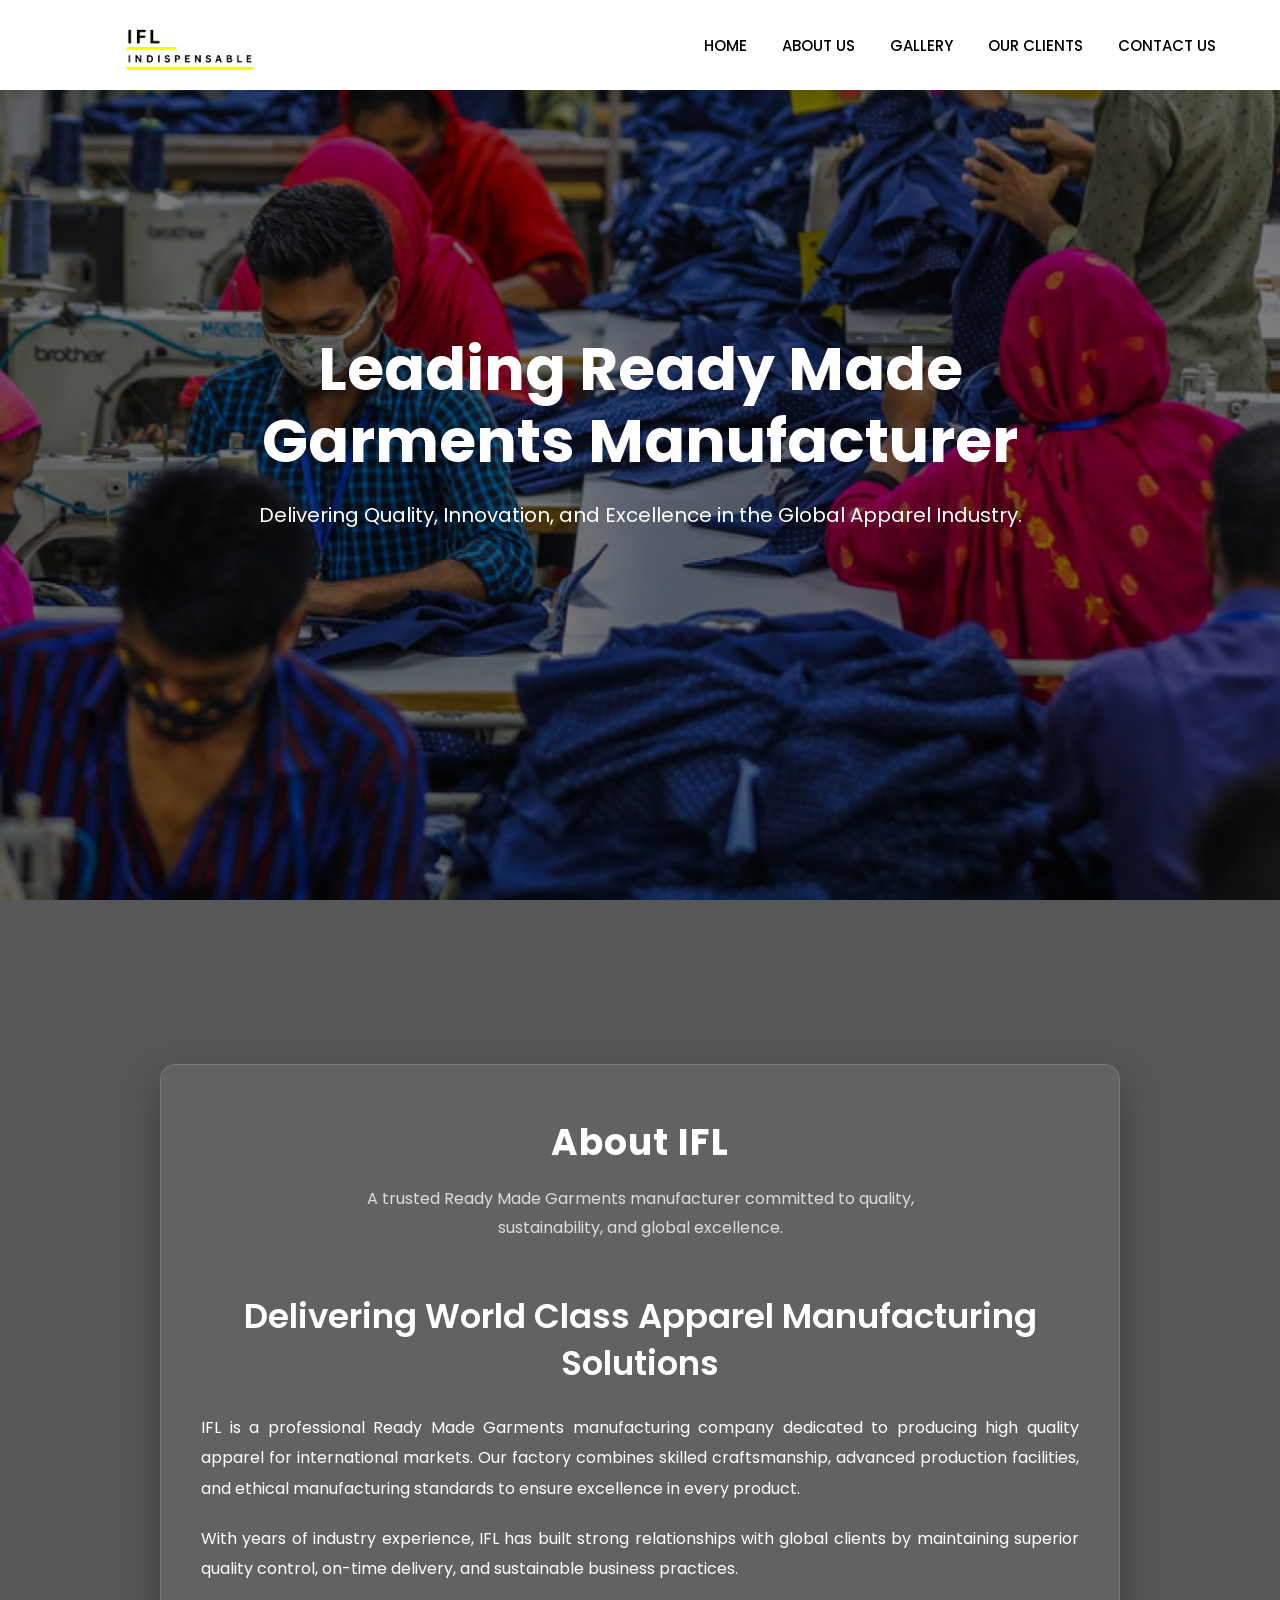
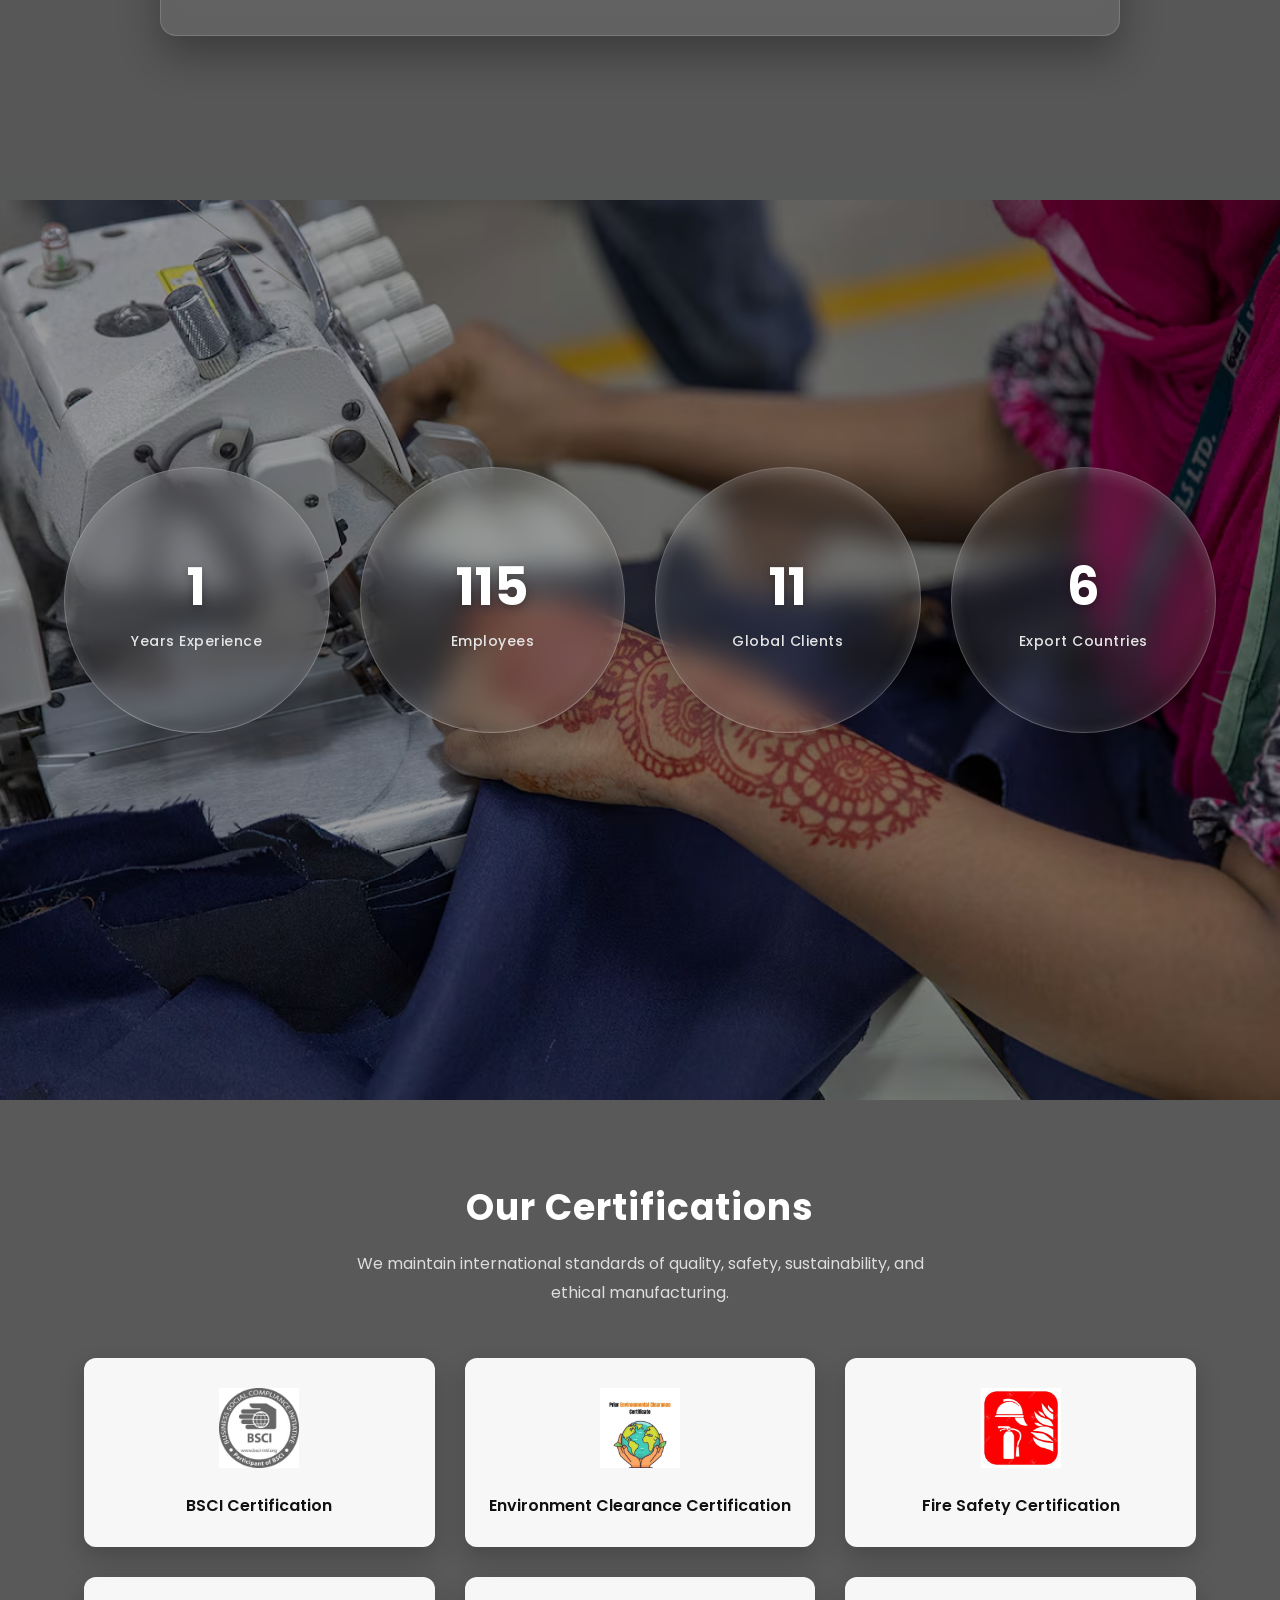
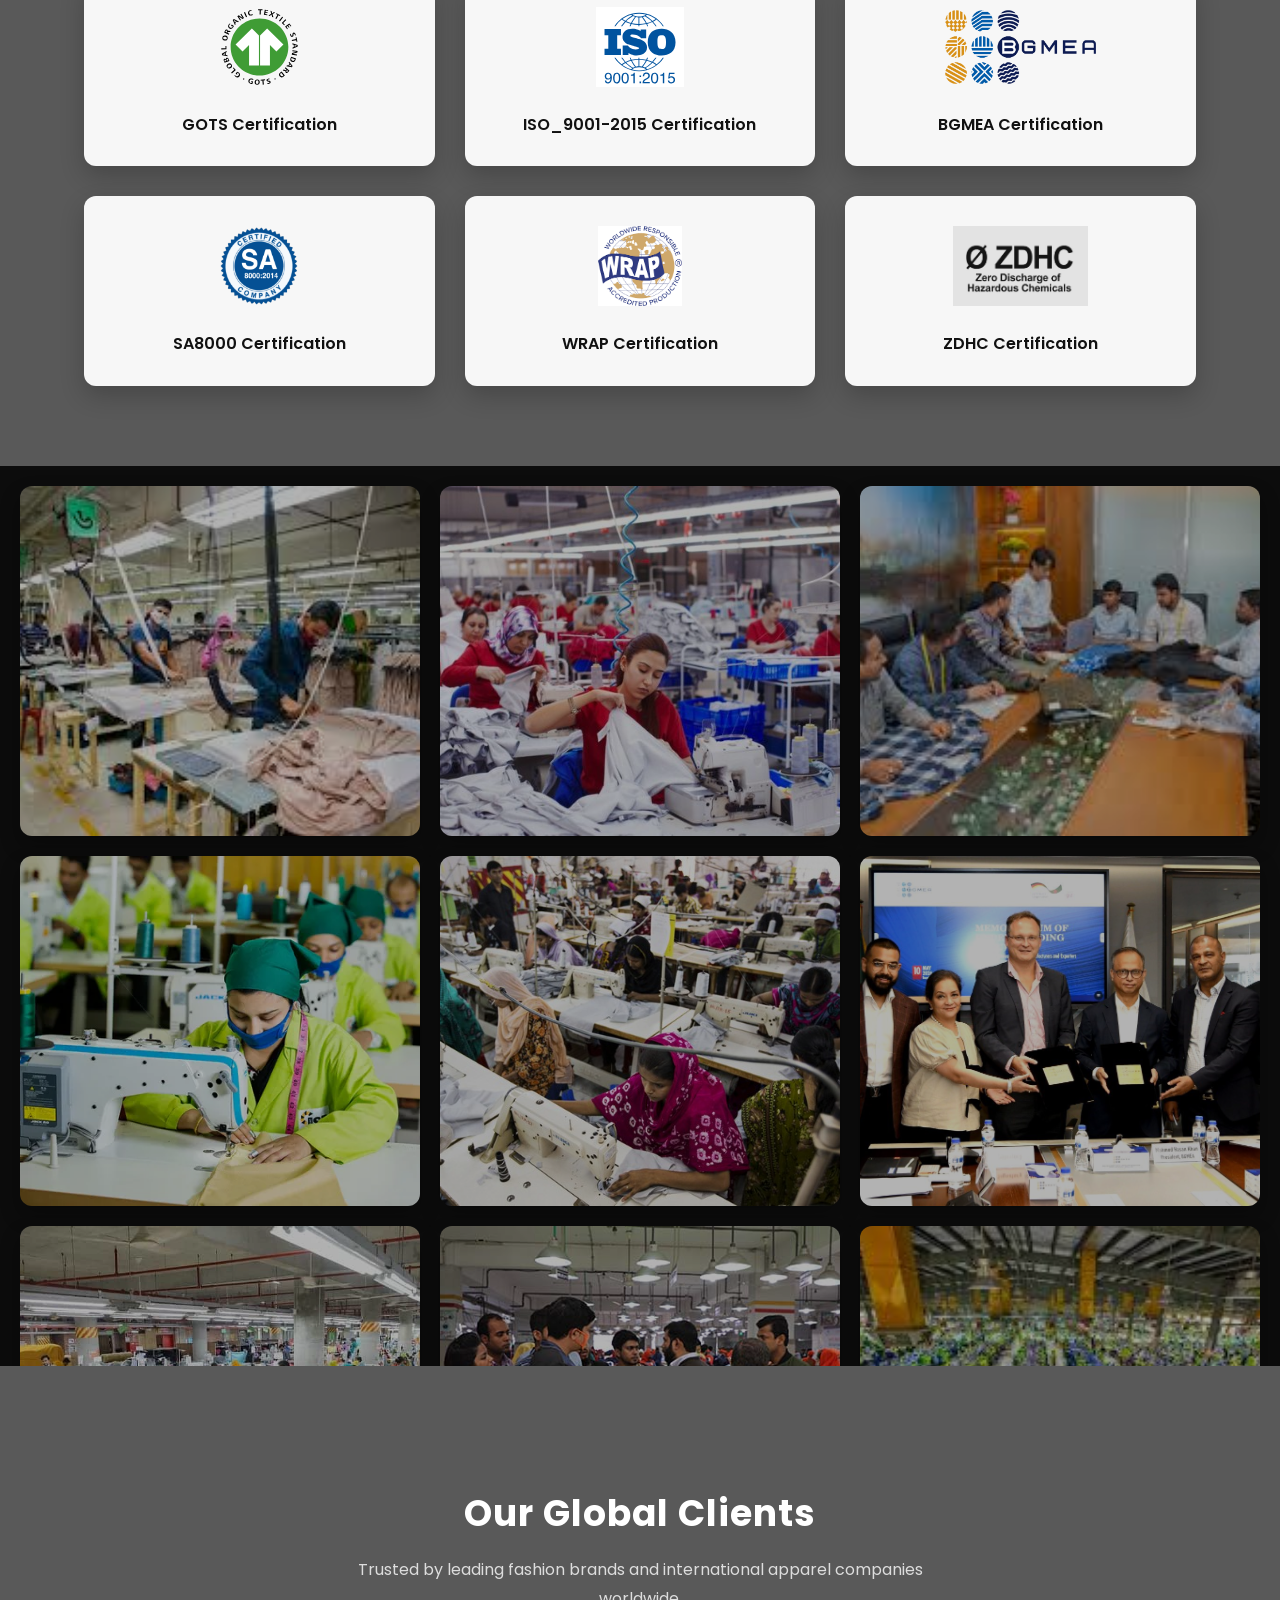
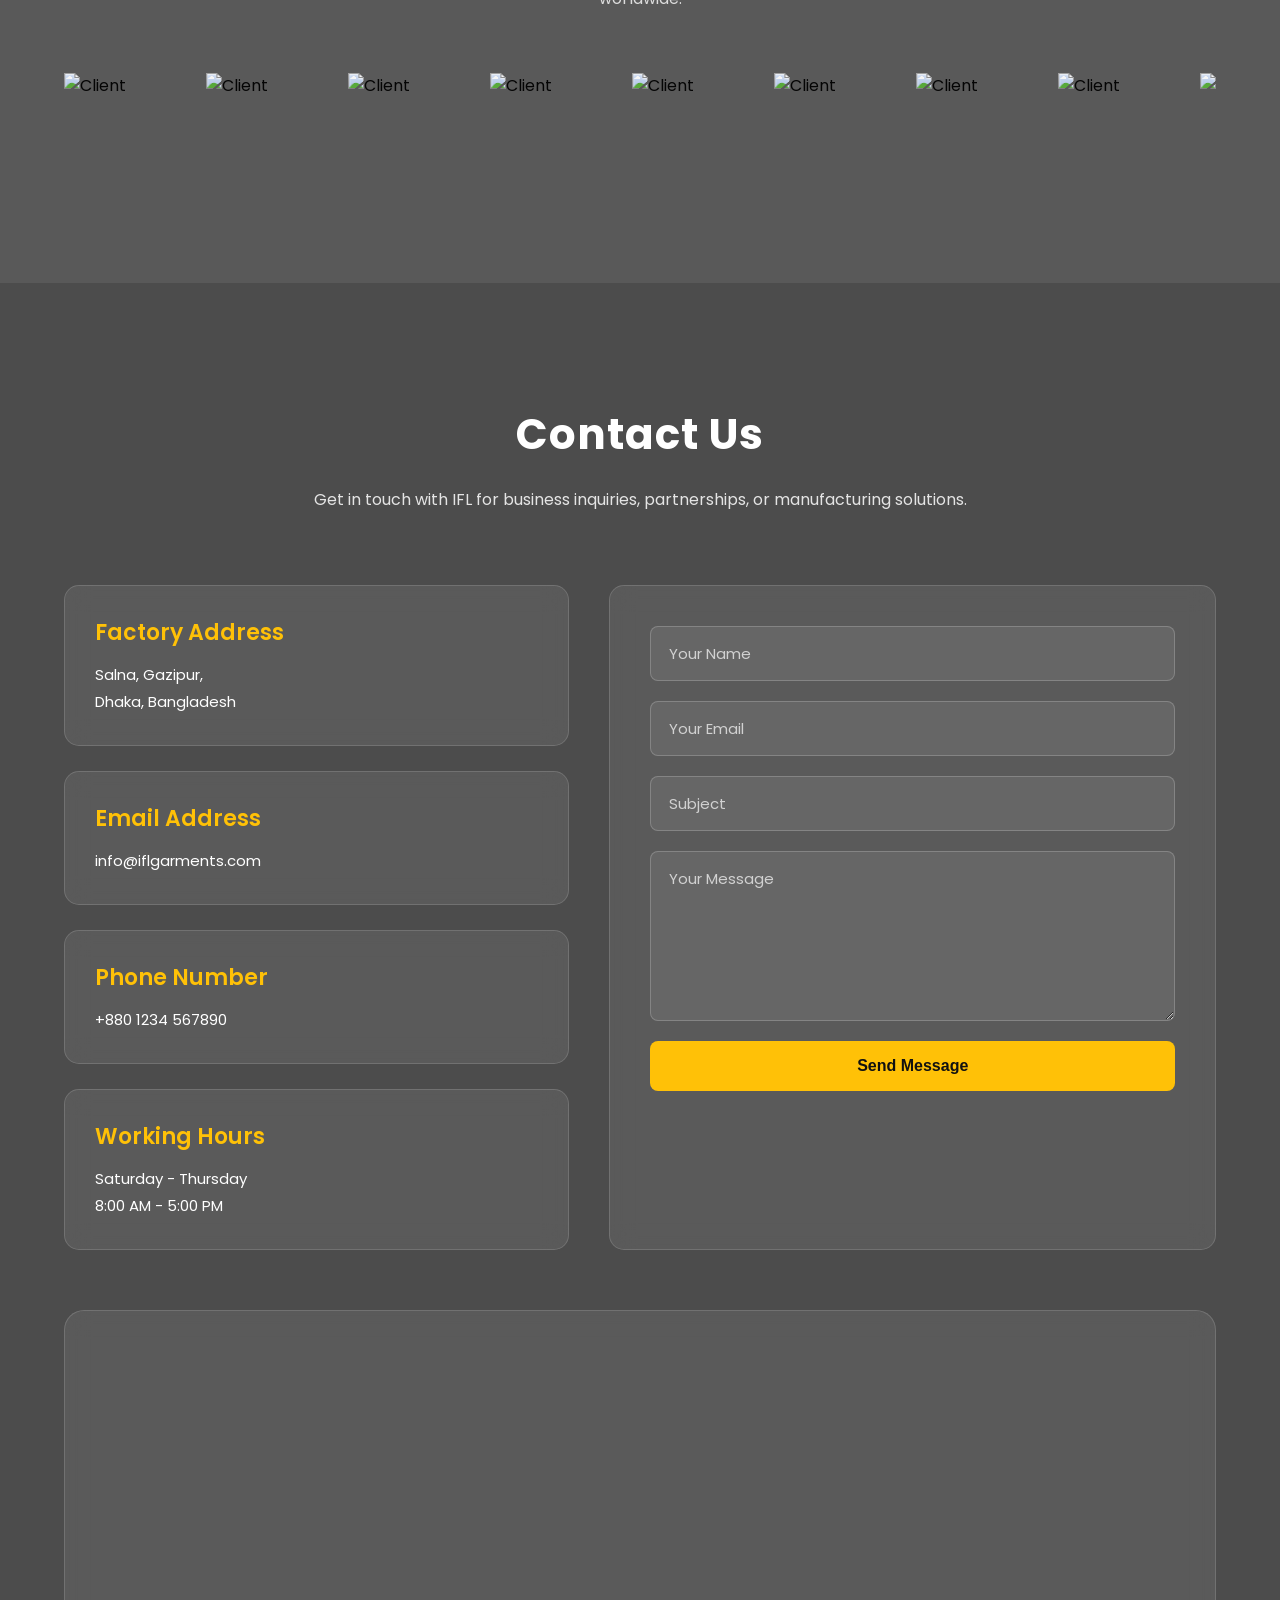
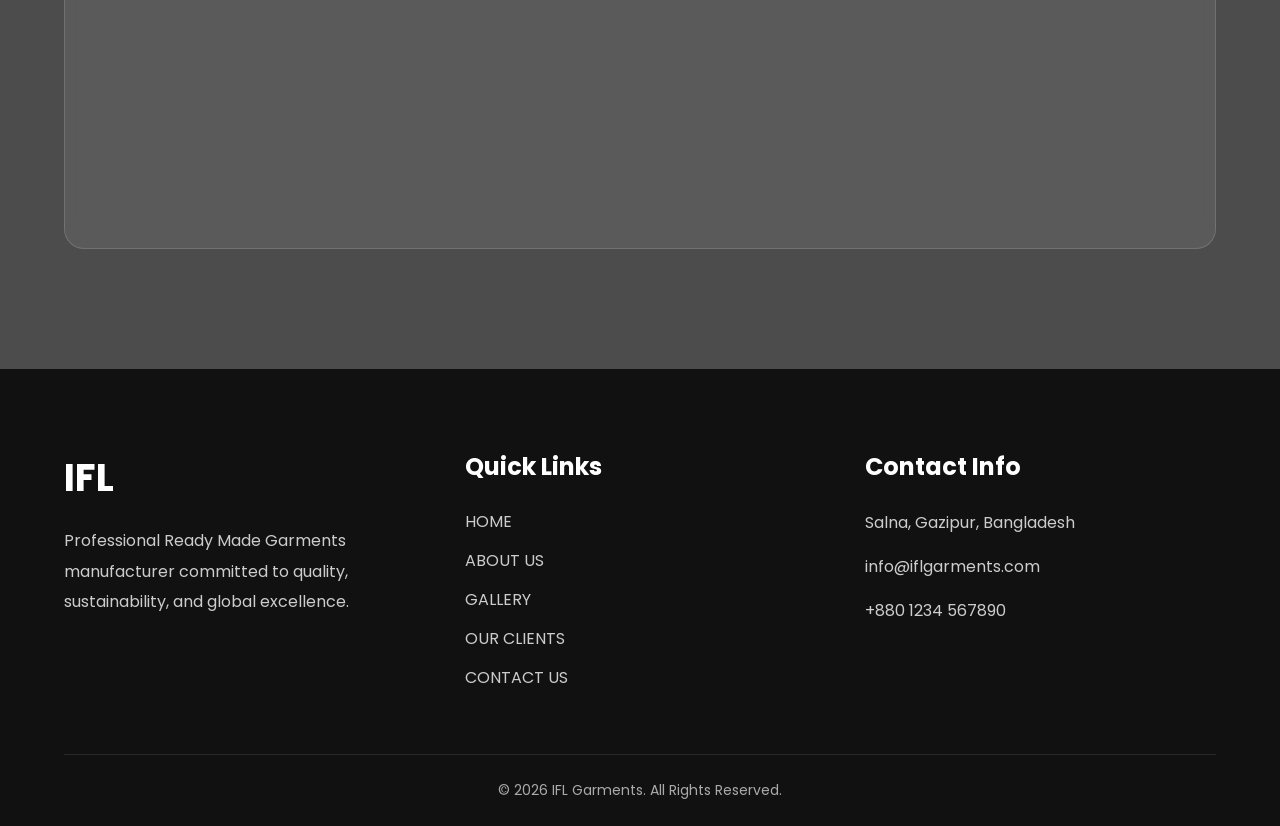
==== index.html @ 0530da90 "whole trial done" ====
<!-- 
========================================================
FILE: index.html
SECTION: Header & Navigation
========================================================

This file contains ONLY the Header/Navbar section for now.

We are keeping the structure clean and modular so that
future sections can be added easily.

Recommended folder structure:

project-folder/
│
├── index.html
├── style.css
├── script.js
│
└── assets/
    └── images/ 
        └── logo.png

========================================================
-->

<!doctype html>
<html lang="en">
  <head>
    <!-- Basic meta settings -->
    <meta charset="UTF-8" />
    <meta name="viewport" content="width=device-width, initial-scale=1.0" />

    <!-- Website title shown in browser tab -->
    <title>IFL Factory Ltd.</title>

    <!-- Linking external CSS file -->
    <link rel="stylesheet" href="style.css" />

    <!-- Google Font (optional but professional looking) -->
    <link rel="preconnect" href="https://fonts.googleapis.com" />
    <link rel="preconnect" href="https://fonts.gstatic.com" crossorigin />

    <link
      href="https://fonts.googleapis.com/css2?family=Poppins:wght@300;400;500;600;700&display=swap"
      rel="stylesheet"
    />
  </head>

  <body>
    <!-- 
    ========================================================
    HEADER SECTION START
    ========================================================

    The <header> element contains:
    1. Logo
    2. Navigation menu

    We use a wrapper/container to keep content aligned.
    ========================================================
    -->

    <header class="header">
      <!-- 
        Main container keeps content centered and prevents
        the navbar from stretching too wide on large screens.
        -->
      <div class="container navbar">
        <!-- 
            ====================================================
            LOGO AREA
            ====================================================

            The logo is clickable and redirects to homepage.
            You can replace the text with an image later.

            Example:
            <img src="assets/images/logo.png" alt="IFL Logo">
            ====================================================
            -->
        <a href="#" class="logo">
          <img src="Assets/IFL (1).png" alt="" />
        </a>

        <!-- 
            ====================================================
            NAVIGATION MENU
            ====================================================

            Each navigation item is wrapped inside <li>.
            The underline animation will be created in CSS
            using ::after pseudo-element.
            ====================================================
            -->
        <nav>
          <!-- 
========================================================
UPDATED NAVIGATION LINKS
========================================================

Each href now points to a section ID.

Example:
href="#about"

→ Scrolls to section with:
id="about"

========================================================
-->

          <!-- The Hamburger Button -->
  <button class="hamburger" aria-label="Toggle navigation">
    <span></span>
    <span></span>
    <span></span>
  </button>

          <ul class="nav-links">
            <li>
              <a href="#home">HOME</a>
            </li>

            <li>
              <a href="#about">ABOUT US</a>
            </li>

            <li>
              <a href="#gallery">GALLERY</a>
            </li>

            <li>
              <a href="#clients">OUR CLIENTS</a>
            </li>

            <li>
              <a href="#contact">CONTACT US</a>
            </li>
          </ul>
        </nav>
      </div>
    </header>

    <!-- 
    ========================================================
    HEADER SECTION END
    ========================================================
    -->
    <!-- 
========================================================
SECTION 2: HERO SECTION
========================================================

This section contains:
1. Full-screen hero banner
2. Automatic slideshow
3. Dark overlay for readability
4. Text content on top of images

IMPORTANT:
Place this code DIRECTLY BELOW the closing </header>
tag from the previous section.

========================================================
-->

    <section class="hero" id="home">
      <!-- 
    ====================================================
    SLIDESHOW CONTAINER
    ====================================================

    This wrapper holds all slideshow images.

    Each image is a separate "slide".
    Only one slide will be active at a time.
    ====================================================
    -->
      <div class="slider">
        <!-- Slide 1 -->
        <div class="slide active">
          <!-- 
            Replace image path with your own image later.
            Recommended image size:
            1920x1080
            -->
          <img src="Assets/hero/1.jpg" alt="Garments Factory" />
        </div>

        <!-- Slide 2 -->
        <div class="slide">
          <img src="Assets/hero/2.jpg" alt="Textile Production" />
        </div>

        <!-- Slide 3 -->
        <div class="slide">
          <img src="Assets/hero/5.jpg" alt="Professional Team" />
        </div>
        <!-- Slide 3 -->
        <div class="slide">
          <img src="Assets/hero/6.jpg" alt="Professional Team" />
        </div>
        <!-- Slide 3 -->
        <div class="slide">
          <img src="Assets/hero/7.jpg" alt="Professional Team" />
        </div>
        <!-- Slide 3 -->
        <div class="slide">
          <img src="Assets/hero/8.webp" alt="Professional Team" />
        </div>
        <!-- Slide 3 -->
        <div class="slide">
          <img src="Assets/hero/3.avif" alt="Professional Team" />
        </div>
        <!-- Slide 3 -->
        <div class="slide">
          <img src="Assets/hero/4.avif" alt="Professional Team" />
        </div>
      </div>

      <!-- 
    ====================================================
    DARK OVERLAY
    ====================================================

    This semi-transparent layer sits on top of images.

    Purpose:
    Makes text easier to read.
    ====================================================
    -->
      <div class="hero-overlay"></div>

      <!-- 
    ====================================================
    HERO CONTENT
    ====================================================

    Text displayed above slideshow images.
    ====================================================
    -->
      <div class="hero-content">
        <h1>Leading Ready Made Garments Manufacturer</h1>

        <p>
          Delivering Quality, Innovation, and Excellence in the Global Apparel
          Industry.
        </p>

        <!-- Optional button -->
        
      </div>
    </section>

    <!-- 
========================================================
SECTION 3: ABOUT US SECTION
========================================================

This section contains:
1. Factory introduction
2. Company description
3. Animated statistics (Count-Up Effect)

IMPORTANT:
Place this section directly BELOW the Hero Section.

========================================================
-->

    <section class="about" id="about">
      <!-- Video Element & Overlay Added Inside the Section Background -->
      <video autoplay loop muted playsinline class="about-bg-video">
        <source src="Assets/video.mp4" type="video/mp4" />
      </video>
      <div class="about-video-overlay"></div>

      <!-- Main content container -->
      <div class="container">
        <!-- 
        ====================================================
        SECTION HEADER (Full Screen Top Block)
        ====================================================
        -->
        <div class="glass-panel">
          <div class="section-title">
            <h2>About IFL</h2>
            <p>
              A trusted Ready Made Garments manufacturer committed to quality,
              sustainability, and global excellence.
            </p>
          </div>

          <!-- 
        ====================================================
        ABOUT CONTENT WRAPPER (Now stacked vertically)
        ====================================================
        -->
          <div class="about-wrapper">
            <!-- LEFT SIDE CONTENT (Now full width on top) -->
            <div class="about-text">
              <h3>Delivering World Class Apparel Manufacturing Solutions</h3>
              <p>
                IFL is a professional Ready Made Garments manufacturing company
                dedicated to producing high quality apparel for international
                markets. Our factory combines skilled craftsmanship, advanced
                production facilities, and ethical manufacturing standards to
                ensure excellence in every product.
              </p>
              <p>
                With years of industry experience, IFL has built strong
                relationships with global clients by maintaining superior
                quality control, on-time delivery, and sustainable business
                practices.
              </p>
            </div>
          </div>
          <!-- End of about-wrapper -->
        </div>
      </div>
      <!-- End of container -->
    </section>

    <!-- 
====================================================
RIGHT SIDE STATISTICS (Moved out & below the full screen video block)
====================================================
-->
    <section class="stats-bubble-section">
      <!-- Section Background Image -->
      <div
        class="stats-bg-image"
        style="background-image: url(&quot;Assets/hero/3.avif&quot;)"
      ></div>
      <div class="stats-bg-overlay"></div>

      <div class="container">
        <div class="stats-grid">
          <!-- BUBBLE CARD 1 -->
          <div class="bubble-card stair-1">
            <div class="bubble-content">
              <h3 class="counter" data-target="15">0</h3>
              <p>Years Experience</p>
            </div>
          </div>

          <!-- BUBBLE CARD 2 -->
          <div class="bubble-card stair-2">
            <div class="bubble-content">
              <h3 class="counter" data-target="1500">0</h3>
              <p>Employees</p>
            </div>
          </div>

          <!-- BUBBLE CARD 3 -->
          <div class="bubble-card stair-3">
            <div class="bubble-content">
              <h3 class="counter" data-target="150">0</h3>
              <p>Global Clients</p>
            </div>
          </div>

          <!-- BUBBLE CARD 4 -->
          <div class="bubble-card stair-4">
            <div class="bubble-content">
              <h3 class="counter" data-target="90">0</h3>
              <p>Export Countries</p>
            </div>
          </div>
        </div>
      </div>
    </section>

    <!-- 
========================================================
SECTION 4: CERTIFICATION SECTION
========================================================

This section displays:
1. Certification logos
2. Hover zoom animation
3. Responsive grid layout

Purpose:
Show factory credibility and compliance standards.

IMPORTANT:
Place this section directly BELOW the About Section.

========================================================
-->

    <section class="certifications">
      <!-- VIDEO BACKGROUND ELEMENT FRAMEWORK -->
      <video autoplay loop muted playsinline class="cert-bg-video">
        <source src="Assets/certifications/your-video.mp4" type="video/mp4" />
      </video>
      <div class="cert-video-overlay"></div>

      <div class="container">
        <!-- 
        ====================================================
        SECTION TITLE
        ====================================================
        -->
        <div class="section-title">
          <h2>Our Certifications</h2>

          <p>
            We maintain international standards of quality, safety,
            sustainability, and ethical manufacturing.
          </p>
        </div>

        <!-- 
        ====================================================
        CERTIFICATION GRID
        ====================================================

        Each card contains:
        1. Certification logo/image
        2. Certification name

        Replace placeholder images with real certification logos later.
        ====================================================
        -->
        <div class="certification-grid">
          <!-- CERTIFICATION CARD 1 -->
          <div class="cert-card">
            <img
              src="Assets/certifications/BSCI.jpg"
              alt="BSCI Certification"
            />

            <h3>BSCI Certification</h3>
          </div>

          <!-- CERTIFICATION CARD 2 -->
          <div class="cert-card">
            <img
              src="Assets/certifications/environment-clearance-service.jpg"
              alt="Environment Clearance Certification"
            />

            <h3>Environment Clearance Certification</h3>
          </div>

          <!-- CERTIFICATION CARD 3 -->
          <div class="cert-card">
            <img
              src="Assets/certifications/fire-safety-license.jpg"
              alt="Fire Safety Certification"
            />

            <h3>Fire Safety Certification</h3>
          </div>

          <!-- CERTIFICATION CARD 4 -->
          <div class="cert-card">
            <img
              src="Assets/certifications/Global_Organic_Textile_Standard_logo.svg"
              alt="GOTS Certification"
            />

            <h3>GOTS Certification</h3>
          </div>

          <!-- CERTIFICATION CARD 5 -->
          <div class="cert-card">
            <img
              src="Assets/certifications/ISO_9001-2015.svg"
              alt="ISO_9001-2015 Certification"
            />

            <h3>ISO_9001-2015 Certification</h3>
          </div>

          <!-- CERTIFICATION CARD 6 -->
          <div class="cert-card">
            <img
              src="Assets/certifications/Logo-BGMEA-CMYK.png"
              alt="BGMEA Certification"
            />

            <h3>BGMEA Certification</h3>
          </div>

          <!-- CERTIFICATION CARD 7 -->
          <div class="cert-card">
            <img
              src="Assets/certifications/sa-8000-certification-services.png"
              alt="SA8000 Certification"
            />

            <h3>SA8000 Certification</h3>
          </div>

          <!-- CERTIFICATION CARD 8 -->
          <div class="cert-card">
            <img
              src="Assets/certifications/wrap.png"
              alt="WRAP Certification"
            />

            <h3>WRAP Certification</h3>
          </div>

          <!-- CERTIFICATION CARD 9 -->
          <div class="cert-card">
            <img
              src="Assets/certifications/zdhc-logo.jpg"
              alt="ZDHC Certification"
            />

            <h3>ZDHC Certification</h3>
          </div>
        </div>
      </div>
    </section>

    <!-- Temporary Gallery Section -->
    <section id="gallery">
      <!-- Dark overlay to ensure website text/navigation stays visible over images -->
      <div class="gallery-overlay"></div>

      <div class="gallery-wall">
        <!-- COLUMN 1 -->
        <div class="gallery-column scroll-up">
          <!-- Original Set -->
          <img src="Assets/gallery/img1.jpg" alt="Garment Production 1" />
          <img src="Assets/gallery/img2.webp" alt="Garment Production 2" />
          <img src="Assets/gallery/img3.jpeg" alt="Garment Production 3" />
          <!-- Duplicate Set (For seamless infinite loop) -->
          <img src="Assets/gallery/img4.jpg" alt="Garment Production 1" />
          <img src="Assets/gallery/img5.jpg" alt="Garment Production 2" />
          <img src="Assets/gallery/img6.jpg" alt="Garment Production 3" />
        </div>

        <!-- COLUMN 2 -->
        <div class="gallery-column scroll-down">
          <!-- Original Set -->
          <img src="Assets/gallery/img4.jpg" alt="Garment Production 4" />
          <img src="Assets/gallery/img5.jpg" alt="Garment Production 5" />
          <img src="Assets/gallery/img6.jpg" alt="Garment Production 6" />
          <!-- Duplicate Set (For seamless infinite loop) -->
          <img src="Assets/gallery/img4.jpg" alt="Garment Production 4" />
          <img src="Assets/gallery/img5.jpg" alt="Garment Production 5" />
          <img src="Assets/gallery/img6.jpg" alt="Garment Production 6" />
        </div>

        <!-- COLUMN 3 -->
        <div class="gallery-column scroll-up">
          <!-- Original Set -->
          <img src="Assets/gallery/img7.jpg" alt="Garment Production 7" />
          <img src="Assets/gallery/img8.jpg" alt="Garment Production 8" />
          <img src="Assets/gallery/img9.jpg" alt="Garment Production 9" />
          <!-- Duplicate Set (For seamless infinite loop) -->
          <img src="Assets/gallery/img7.jpg" alt="Garment Production 7" />
          <img src="Assets/gallery/img8.jpg" alt="Garment Production 8" />
          <img src="Assets/gallery/img9.jpg" alt="Garment Production 9" />
        </div>
      </div>
    </section>

    <!-- Temporary Career Section -->
    <!--
========================================================
CLIENTS SECTION
========================================================

Displays international buyers/clients.

Features:
1. Background image
2. Dark overlay
3. Infinite logo scrolling
4. Fully responsive

Replace the placeholder logos with actual client logos.

========================================================
-->

<section id="clients" class="clients">

    <!-- Dark overlay -->
    <div class="clients-overlay"></div>

    <div class="container">

        <!-- Section Title -->
        <div class="section-title clients-title">

            <h2>Our Global Clients</h2>

            <p>
                Trusted by leading fashion brands and
                international apparel companies worldwide.
            </p>

        </div>


        <!--
        ====================================================
        LOGO TRACK
        ====================================================

        Duplicate logos once for seamless infinite scrolling.
        ====================================================
        -->
        <div class="logo-slider">

            <div class="logo-track">

                <!-- Original Logos -->

                <img src="assets/clients/client1.svg" alt="Client">
                <img src="assets/clients/client2.svg" alt="Client">
                <img src="assets/clients/client3.png" alt="Client">
                <img src="assets/clients/client4.png" alt="Client">
                <img src="assets/clients/client5.png" alt="Client">
                <img src="assets/clients/client6.png" alt="Client">
                <img src="assets/clients/client7.png" alt="Client">
                <img src="assets/clients/client8.png" alt="Client">
                <img src="assets/clients/client9.jpg" alt="Client">
                <img src="assets/clients/cl" alt="Client">
                <img src="assets/clients/client11.png" alt="Client">
                <img src="assets/clients/client12.png" alt="Client">
                <img src="assets/clients/client13.png" alt="Client">
                <img src="assets/clients/client14.png" alt="Client">
                <img src="assets/clients/client15.png" alt="Client">
                <img src="assets/clients/client16.png" alt="Client">
                <img src="assets/clients/client17.png" alt="Client">



                <!-- Duplicate Logos -->

                <img src="assets/clients/client1.svg" alt="Client">
                <img src="assets/clients/client2.svg" alt="Client">
                <img src="assets/clients/client3.png" alt="Client">
                <img src="assets/clients/client4.png" alt="Client">
                <img src="assets/clients/client5.png" alt="Client">
                <img src="assets/clients/client6.png" alt="Client">
                <img src="assets/clients/client7.png" alt="Client">
                <img src="assets/clients/client8.png" alt="Client">
                <img src="assets/clients/client9.jpg" alt="Client">
                <img src="assets/clients/cl" alt="Client">
                <img src="assets/clients/client11.png" alt="Client">
                <img src="assets/clients/client12.png" alt="Client">
                <img src="assets/clients/client13.png" alt="Client">
                <img src="assets/clients/client14.png" alt="Client">
                <img src="assets/clients/client15.png" alt="Client">
                <img src="assets/clients/client16.png" alt="Client">
                <img src="assets/clients/client17.png" alt="Client">

            </div>

        </div>

    </div>

</section>
    <!-- 
========================================================
SECTION 5: CONTACT US SECTION
========================================================

This section contains:
1. Contact Information
2. Contact Form
3. Embedded Google Map

IMPORTANT:
Place this section directly BELOW the
Certification Section.

========================================================
-->

    <section class="contact" id="contact">
      <div class="container">
        <!-- 
        ====================================================
        SECTION TITLE
        ====================================================
        -->
        <div class="section-title">
          <h2>Contact Us</h2>

          <p>
            Get in touch with IFL for business inquiries, partnerships, or
            manufacturing solutions.
          </p>
        </div>

        <!-- 
        ====================================================
        CONTACT CONTENT WRAPPER
        ====================================================

        Left Side:
        → Contact information

        Right Side:
        → Contact form
        ====================================================
        -->
        <div class="contact-wrapper">
          <!-- 
            ====================================================
            CONTACT INFORMATION
            ====================================================
            -->
          <div class="contact-info">
            <!-- Contact Item -->
            <div class="contact-item">
              <h3>Factory Address</h3>

              <p>
                Salna, Gazipur,<br />
                Dhaka, Bangladesh
              </p>
            </div>

            <!-- Contact Item -->
            <div class="contact-item">
              <h3>Email Address</h3>

              <p>info@iflgarments.com</p>
            </div>

            <!-- Contact Item -->
            <div class="contact-item">
              <h3>Phone Number</h3>

              <p>+880 1234 567890</p>
            </div>

            <!-- Contact Item -->
            <div class="contact-item">
              <h3>Working Hours</h3>

              <p>
                Saturday - Thursday<br />
                8:00 AM - 5:00 PM
              </p>
            </div>
          </div>

          <!-- 
            ====================================================
            CONTACT FORM
            ====================================================

            This is currently frontend only.

            Later you can connect it with:
            - PHP
            - Node.js
            - Firebase
            - Formspree
            - EmailJS
            ====================================================
            -->
          <div class="contact-form-container">
            <form class="contact-form">
              <!-- Name Input -->
              <input type="text" placeholder="Your Name" required />

              <!-- Email Input -->
              <input type="email" placeholder="Your Email" required />

              <!-- Subject Input -->
              <input type="text" placeholder="Subject" required />

              <!-- Message Input -->
              <textarea placeholder="Your Message" rows="6" required></textarea>

              <!-- Submit Button -->
              <button type="submit">Send Message</button>
            </form>
          </div>
        </div>

        <!-- 
        ====================================================
        GOOGLE MAP
        ====================================================

        Replace the iframe src later with your
        actual factory location map embed code.

        How to get:
        Google Maps → Share → Embed a map
        ====================================================
        -->
        <div class="map-container">
          <iframe src="https://www.google.com/maps/embed?pb=!1m18!1m12!1m3!1d4833.870485024616!2d90.37248613345527!3d24.030252537605758!2m3!1f0!2f0!3f0!3m2!1i1024!2i768!4f13.1!3m3!1m2!1s0x3755db874a2ee787%3A0xc7d7fe364bce6d56!2sIFL%20Factory%20Ltd.Salna.!5e1!3m2!1sen!2sbd!4v1780672499998!5m2!1sen!2sbd" width="600" height="450" style="border:0;" allowfullscreen="" loading="lazy" referrerpolicy="no-referrer-when-downgrade"></iframe>
        </div>
      </div>
    </section>

    <!-- 
========================================================
SECTION 6: FOOTER & GLOBAL FEATURES
========================================================

This final section contains:
1. Footer
2. Footer navigation links
3. Social media placeholders
4. Copyright section
5. Scroll-to-top floating button

IMPORTANT:
Place this section BELOW the Contact Section.

========================================================
-->

    <footer class="footer">
      <!-- 
    ====================================================
    MAIN FOOTER CONTENT
    ====================================================
    -->
      <div class="container">
        <!-- 
        ====================================================
        FOOTER TOP AREA
        ====================================================
        -->
        <div class="footer-top">
          <!-- 
            ====================================================
            FOOTER BRANDING
            ====================================================
            -->
          <div class="footer-brand">
            <h2>IFL</h2>

            <p>
              Professional Ready Made Garments manufacturer committed to
              quality, sustainability, and global excellence.
            </p>
          </div>

          <!-- 
            ====================================================
            FOOTER QUICK LINKS
            ====================================================
            -->
          <div class="footer-links">
            <h3>Quick Links</h3>

            <ul>
               <li>
              <a href="#home">HOME</a>
            </li>

            <li>
              <a href="#about">ABOUT US</a>
            </li>

            <li>
              <a href="#gallery">GALLERY</a>
            </li>

            <li>
              <a href="#clients">OUR CLIENTS</a>
            </li>

            <li>
              <a href="#contact">CONTACT US</a>
            </li>
            </ul>
          </div>

          <!-- 
            ====================================================
            FOOTER CONTACT INFO
            ====================================================
            -->
          <div class="footer-contact">
            <h3>Contact Info</h3>

            <p>Salna, Gazipur, Bangladesh</p>

            <p>info@iflgarments.com</p>

            <p>+880 1234 567890</p>
          </div>
        </div>

        <!-- 
        ====================================================
        FOOTER BOTTOM AREA
        ====================================================
        -->
        <div class="footer-bottom">
          <p>© 2026 IFL Garments. All Rights Reserved.</p>
        </div>
      </div>
    </footer>

    <!-- 
========================================================
SCROLL TO TOP BUTTON
========================================================

This floating button appears when user scrolls down.

When clicked:
→ Smoothly scrolls page back to top.
========================================================
-->

    <button id="scrollTopBtn">↑</button>

    <!-- Linking external JavaScript file -->
    <script src="script.js"></script>
  </body>
</html>
---- style.css ----
/* 
========================================================
FILE: style.css
SECTION: Header & Navigation Styling
========================================================
*/

/* 
========================================================
GLOBAL RESET
========================================================

This removes default browser spacing and ensures
consistent layout behavior across browsers.
========================================================
*/

* {
  margin: 0;
  padding: 0;
  box-sizing: border-box;
}

/* 
========================================================
SMOOTH SCROLLING
========================================================

Makes navigation scrolling animated instead of instant.
========================================================
*/

html {
  scroll-behavior: smooth;
}
/* 
========================================================
BODY STYLING
========================================================
*/

body {
  /* Professional clean font */
  font-family: "Poppins", sans-serif;

  /* Light background */
  background-color: #ffffff;
}

/* 
========================================================
REUSABLE CONTAINER
========================================================

Keeps content aligned and centered.
max-width prevents ultra-wide stretching.
========================================================
*/

.container {
  width: 90%;
  max-width: 1200px;
  margin: auto;
}

/* 
========================================================
HEADER STYLING
========================================================

position: fixed
→ Navbar stays visible while scrolling.

z-index
→ Ensures navbar stays above all other sections.
========================================================
*/

.header {
  width: 100%;

  position: fixed;
  top: 0;
  left: 0;

  background-color: #ffffff;

  z-index: 1000;

  /* Subtle shadow for modern professional look */
  box-shadow: 0 2px 10px rgba(0, 0, 0, 0.08);
}

/* 
========================================================
NAVBAR LAYOUT
========================================================

display: flex
→ Places logo and menu side-by-side.

justify-content: space-between
→ Pushes logo left and menu right.

align-items: center
→ Vertical alignment.
========================================================
*/

.navbar {
  display: flex;
  justify-content: space-between;
  align-items: center;
  padding: 20px 0;
  position: relative;
}

/* 
========================================================
LOGO STYLING
========================================================
*/
.logo {
  text-decoration: none;
  font-size: 32px;
  font-weight: 700;
  color: #111111;
  letter-spacing: 1px;
  display: inline-flex;
  align-items: center; 
}

.logo img {
  width: 250px;
  height: 50px;
  object-fit: contain; 
}

/* 
========================================================
NAVIGATION MENU
========================================================
*/
.nav-links {
  display: flex;
  list-style: none;
  gap: 35px;
}

/* 
========================================================
NAVIGATION LINKS
========================================================
*/
.nav-links li a {
  position: relative;
  text-decoration: none;
  color: #000000;
  font-size: 15px;
  font-weight: 500;
  transition: color 0.3s ease;
}

/* 
========================================================
UNDERLINE HOVER EFFECT
========================================================
*/
.nav-links li a::after {
  content: "";
  position: absolute;
  left: 0;
  bottom: -6px;
  width: 0%;
  height: 3.5px;
  background-color: #f6ff00;
  transition: width 0.5s ease;
}

.nav-links li a:hover::after {
  width: 100%;
}

.nav-links li a:hover {
  color: #444444;
}

/* 
========================================================
HAMBURGER ICON (HIDDEN ON DESKTOP)
========================================================
*/
.hamburger {
  display: none;
  flex-direction: column;
  cursor: pointer;
  gap: 6px;
  background: none;
  border: none;
  padding: 5px;
}

.hamburger span {
  display: block;
  width: 28px;
  height: 3px;
  background-color: #111111;
  transition: all 0.3s ease;
}

/* 
========================================================
DEVICE RESPONSIVENESS (MOBILE BREAKPOINT)
========================================================
*/
@media screen and (max-width: 768px) {
  /* Reveal the hamburger button */
  .hamburger {
    display: flex;
  }

  /* Make logo fluid on mobile */
  .logo img {
    width: 100%;
    max-width: 180px;
    height: auto;
  }

  /* Turn nav-links into a hidden mobile dropdown menu */
  .nav-links {
    display: none; 
    flex-direction: column;
    position: absolute;
    top: 100%;
    left: 0;
    width: 100%;
    background-color: #ffffff;
    padding: 20px 0;
    gap: 20px;
    text-align: center;
    box-shadow: 0 4px 6px rgba(0, 0, 0, 0.05);
    z-index: 100;
  }

  /* JavaScript toggles this class to show the menu */
  .nav-links.active {
    display: flex;
  }

  .nav-links li a::after {
    left: 50%;
    transform: translateX(-50%);
  }

  /* Optional: Morph hamburger into an 'X' when active */
  .hamburger.active span:nth-child(1) {
    transform: translateY(9px) rotate(45deg);
  }
  .hamburger.active span:nth-child(2) {
    opacity: 0;
  }
  .hamburger.active span:nth-child(3) {
    transform: translateY(-9px) rotate(-45deg);
  }
}

/* 
========================================================
SECTION 2: HERO SECTION
========================================================
*/

/* 
========================================================
HERO MAIN CONTAINER
========================================================

height: 100vh
→ Makes hero section take full screen height.

position: relative
→ Needed for overlay and content positioning.
========================================================
*/

.hero {
  width: 100%;
  height: 100vh;

  position: relative;

  overflow: hidden;
}

/* 
========================================================
SLIDER CONTAINER
========================================================
*/

.slider {
  width: 100%;
  height: 100%;

  position: relative;
}

/* 
========================================================
INDIVIDUAL SLIDES
========================================================

All slides are stacked on top of each other.

opacity: 0
→ Hidden by default

Only active slide becomes visible.
========================================================
*/

.slide {
  position: absolute;

  width: 100%;
  height: 100%;

  top: 0;
  left: 0;

  opacity: 0;

  transition: opacity 1.2s ease-in-out;
}

/* 
========================================================
ACTIVE SLIDE
========================================================

Only active slide is visible.
========================================================
*/

.slide.active {
  opacity: 1;
}

/* 
========================================================
SLIDE IMAGE
========================================================

object-fit: cover
→ Prevents image distortion while filling screen.
========================================================
*/

.slide img {
  width: 100%;
  height: 100%;

  object-fit: cover;
}

/* 
========================================================
DARK OVERLAY
========================================================

Creates dark transparent layer over images.
========================================================
*/

.hero-overlay {
  position: absolute;

  top: 0;
  left: 0;

  width: 100%;
  height: 100%;

  background: rgba(0, 0, 0, 0.5);

  z-index: 2;
}

/* 
========================================================
HERO CONTENT
========================================================

Centered vertically and horizontally.
========================================================
*/

.hero-content {
  position: absolute;

  top: 50%;
  left: 50%;

  transform: translate(-50%, -50%);

  text-align: center;

  color: white;

  z-index: 3;

  width: 90%;
  max-width: 900px;
}

/* 
========================================================
HERO TITLE
========================================================
*/

.hero-content h1 {
  font-size: 60px;
  font-weight: 700;

  line-height: 1.2;

  margin-bottom: 20px;
}

/* 
========================================================
HERO DESCRIPTION
========================================================
*/

.hero-content p {
  font-size: 20px;

  line-height: 1.8;

  margin-bottom: 35px;
}

/* 
========================================================
HERO BUTTON
========================================================
*/

.hero-btn {
  display: inline-block;

  text-decoration: none;

  background-color: white;
  color: #111111;

  padding: 14px 35px;

  font-size: 16px;
  font-weight: 600;

  border-radius: 5px;

  transition: all 0.3s ease;
}

/* --- Video Layout Controls --- */
.about {
  position: relative;
  width: 100%;
  min-height: 100vh; /* Force full screen height */
  display: flex;
  align-items: center;
  padding: 80px 0;
}

.about-bg-video {
  position: absolute;
  top: 0;
  left: 0;
  width: 100%;
  height: 100%;
  object-fit: cover;
  z-index: 1;
}

.about-video-overlay {
  position: absolute;
  top: 0;
  left: 0;
  width: 100%;
  height: 100%;
  background: rgba(0, 0, 0, 0.65); /* Keeps text highly readable over video */
  z-index: 2;
}

/* Force text content layers over video background */
.about .container {
  position: relative;
  z-index: 3;
}

/* --- Text Alignments --- */
.section-title h2, 
.section-title p,
.about-text h3,
.about-text p {
  color: #ffffff; /* Bright text for contrast */
  text-align: center;
  max-width: 900px;
  margin-left: auto;
  margin-right: auto;
}

.about-text h3 {
  font-size: 38px;
  margin-bottom: 24px;
}

.about-text p {
  font-size: 16px;
  line-height: 1.8;
  margin-bottom: 20px;
}

/* --- Bottom Staircase Stats Layout --- */
.stats-section {
  background-color: #f9f9f9;
  padding: 100px 0 200px 0; /* Huge bottom padding to hold the dropping stairs */
}

.stats-grid {
  display: grid;
  grid-template-columns: repeat(4, 1fr);
  gap: 30px;
}

.stat-card {
  background: #ffffff;
  padding: 45px 20px;
  border-radius: 8px;
  text-align: center;
  box-shadow: 0 15px 35px rgba(0, 0, 0, 0.06);
}

/* Staircase Drop Shifts */
.stair-1 { transform: translateY(0); }
.stair-2 { transform: translateY(40px); }
.stair-3 { transform: translateY(80px); }
.stair-4 { transform: translateY(120px); }

/* Responsive adjustments for mid-size/mobile layouts */
@media (max-width: 992px) {
  .stats-grid {
    grid-template-columns: repeat(2, 1fr);
    gap: 30px;
  }
  /* Clear stair shifts on small screens so they don't break borders */
  .stair-1, .stair-2, .stair-3, .stair-4 { transform: translateY(0); }
  .stats-section { padding: 60px 0; }
}

@media (max-width: 576px) {
  .stats-grid {
    grid-template-columns: 1fr;
  }
  .about-text h3 { font-size: 28px; }
}


/* --- Glassmorphism Box Panel --- */
.glass-panel {
  background: rgba(255, 255, 255, 0.07); /* Very subtle white tint */
  backdrop-filter: blur(12px);          /* Creates the frosted glass blur */
  -webkit-backdrop-filter: blur(12px);  /* Safari compliance */
  
  border: 1px solid rgba(255, 255, 255, 0.15); /* Light glass border */
  border-radius: 16px;                  /* Rounded corners */
  
  padding: 50px 40px;                   /* Inside breathing room for text */
  max-width: 960px;                     /* Centers and restricts layout width */
  margin: 0 auto;                       /* Absolute centering */
  box-shadow: 0 20px 40px rgba(0, 0, 0, 0.3); /* Soft shadow depth */
}

/* --- Text Contrast Enhancements --- */
.section-title h2 {
  font-size: 36px;
  color: #ffffff;
  margin-bottom: 15px;
  letter-spacing: 1px;
}

/* Added specific class for the main sub-heading text contrast */
.section-title .lead-text {
  font-size: 18px;
  color: #e0e0e0; 
  margin-bottom: 40px;
  line-height: 1.6;
}

.about-text h3 {
  font-size: 28px;
  color: #ffffff;
  margin-bottom: 20px;
  font-weight: 600;
}

.about-text p {
  font-size: 16px;
  line-height: 1.8;
  color: #f0f0f0; /* Soft off-white reads much better on dark filters */
  margin-bottom: 20px;
}

/* Remove margin on the absolute final paragraph block */
.about-text p:last-child {
  margin-bottom: 0;
}

/* Responsive fixes for small displays */
@media (max-width: 768px) {
  .glass-panel {
    padding: 30px 20px;
    margin: 0 15px;
  }
  .about-text h3 { font-size: 22px; }
}



/* 
========================================================
BUTTON HOVER EFFECT
========================================================
*/

.hero-btn:hover {
  background-color: #111111;
  color: white;
}

/* 
========================================================
SECTION 3: ABOUT US SECTION
========================================================
*/

/* 
========================================================
ABOUT SECTION MAIN CONTAINER
========================================================
*/

.about {
  padding: 120px 0;

  background-color: #f8f9fa;
}

/* 
========================================================
SECTION TITLE
========================================================
*/
section {
  scroll-margin-top: 100px;
}

.section-title {
  text-align: center;

  margin-bottom: 70px;
}

/* Main Heading */
.section-title h2 {
  font-size: 42px;
  font-weight: 700;

  color: #ffffff;

  margin-bottom: 20px;
}

/* Description Text */
.section-title p {
  max-width: 700px;

  margin: auto;
  
  font-size: 17px;

  line-height: 1.8;

  color: #fdff84;
}

/* 
========================================================
ABOUT WRAPPER
========================================================

display: grid
→ Creates two-column layout

Left = text
Right = statistics
========================================================
*/

.about-wrapper {
  display: grid;

  

  gap: 60px;

  align-items: center;
}

/* 
========================================================
ABOUT TEXT CONTENT
========================================================
*/

.about-text h3 {
  font-size: 34px;

  line-height: 1.4;

  margin-bottom: 25px;

  color: #ffffff;
}

/* Paragraph Styling */
.about-text p {
  font-size: 16px;

  line-height: 1.9;
  text-align: justify;
  color: #ffffff;

  margin-bottom: 20px;
}

/* 
/* --- Background & Section Setup --- */
.stats-bubble-section {
  position: relative;
  width: 100vw;                 /* Forces the section to match the full viewport width */
  min-height: 100vh;            /* Forces the section to match the full viewport height */
  padding: 100px 0 200px 0;
  display: flex;
  align-items: center;          /* Centers your elements vertically if needed */
  overflow: hidden;
}

.stats-bg-image {
  position: absolute;
  top: 0;
  left: 0;
  width: 100%;
  height: 100%;
  
  /* These two lines fix the issue by forcing the image to fill the container without distortion */
  background-size: cover;       
  background-position: center;  
  
  background-repeat: no-repeat;
  z-index: -2;
}


.stats-bg-overlay {
  position: absolute;
  top: 0;
  left: 0;
  width: 100%;
  height: 100%;
  background: rgba(0, 0, 0, 0.4); /* Darkens your image slightly to pop the bubbles */
  z-index: -1;
}

/* --- Grid Wrapper --- */
.stats-grid {
  display: grid;
  grid-template-columns: repeat(4, 1fr);
  gap: 30px;
  max-width: 1200px;
  margin: 0 auto;
}

/* --- Glass Bubble Logic --- */
.bubble-card {
  position: relative;
  width: 100%;
  aspect-ratio: 1 / 1; /* Maintains perfect circle structure */
  background: rgba(255, 255, 255, 0.08); /* Transparent base tint */
  
  /* Frosted glass blur effect */
  backdrop-filter: blur(15px);
  -webkit-backdrop-filter: blur(15px);
  
  border-radius: 50%; /* Converts box shapes into bubbles */
  
  /* Inner and outer bubble reflections */
  border: 1px solid rgba(255, 255, 255, 0.25);
  box-shadow: 
    0 15px 35px rgba(0, 0, 0, 0.2), 
    inset 0 4px 15px rgba(255, 255, 255, 0.2), 
    inset 0 -4px 15px rgba(0, 0, 0, 0.2);
    
  display: flex;
  align-items: center;
  justify-content: center;
  transition: transform 0.4s cubic-bezier(0.175, 0.885, 0.32, 1.275);
}

/* Float interaction */
.bubble-card:hover {
  transform: translateY(-8px) scale(1.03);
}

.bubble-content {
  text-align: center;
  padding: 20px;
  color: #ffffff;
}

.bubble-content h3 {
  font-size: 52px;
  font-weight: 700;
  margin-bottom: 5px;
  text-shadow: 0 2px 10px rgba(0, 0, 0, 0.3);
}

.bubble-content p {
  font-size: 14px;
  font-weight: 500;
  letter-spacing: 0.5px;
  color: #e5e5e5;
}

/* --- Staircase Layout Drops --- */
.stair-1 { transform: translateY(0); }
.stair-2 { transform: translateY(0px); }
.stair-3 { transform: translateY(0px); }
.stair-4 { transform: translateY(0px); }

/* --- Responsive Adaptations --- */
@media (max-width: 992px) {
  .stats-grid {
    grid-template-columns: repeat(2, 1fr);
    gap: 40px;
  }
  .stair-1, .stair-2, .stair-3, .stair-4 { transform: translateY(0); }
  .stats-bubble-section { padding: 80px 0; }
}

@media (max-width: 480px) {
  .stats-grid {
    grid-template-columns: 1fr;
    max-width: 280px;
    margin: 0 auto;
  }
  .bubble-content h3 { font-size: 48px; }
}


/* 
/* --- Base Container & Positioning --- */
.certifications {
  position: relative;
  width: 100%;
  padding: 80px 0;
  overflow: hidden;
}

/* --- Full Cover Video Properties --- */
.cert-bg-video {
  position: absolute;
  top: 0;
  left: 0;
  width: 100%;
  height: 100%;
  object-fit: cover; /* Forces video scaling without distortion gaps */
  z-index: 1;
}

/* --- Text Shield Transparency Mask --- */
.cert-video-overlay {
  position: absolute;
  top: 0;
  left: 0;
  width: 100%;
  height: 100%;
  background: rgba(0, 0, 0, 0.65); /* Keeps headers readable over motion loops */
  z-index: 2;
}

/* Push content stack above video panels */
.certifications .container {
  position: relative;
  z-index: 3;
  max-width: 1200px;
  margin: 0 auto;
  padding: 0 20px;
}

/* --- Section Title Formatting --- */
.section-title {
  text-align: center;
  margin-bottom: 50px;
}

.section-title h2 {
  color: #ffffff;
  font-size: 36px;
  margin-bottom: 15px;
}

.section-title p {
  color: #dddddd;
  font-size: 16px;
  max-width: 600px;
  margin: 0 auto;
}

/* --- Grid Structure Setup --- */
.certification-grid {
  display: grid;
  grid-template-columns: repeat(3, 1fr); /* 3 column setup default */
  gap: 30px;
}

/* --- Certification Card Designs --- */
.cert-card {
  background: rgba(255, 255, 255, 0.95); /* Slight opacity pop out */
  padding: 30px 20px;
  border-radius: 12px;
  text-align: center;
  box-shadow: 0 10px 25px rgba(0, 0, 0, 0.2);
  transition: transform 0.3s ease, box-shadow 0.3s ease;
}

.cert-card:hover {
  transform: translateY(-5px);
  box-shadow: 0 15px 35px rgba(0, 0, 0, 0.3);
}

.cert-card img {
  width: auto;
  height: 80px;            /* Locks uniform height tracking for different brand sizes */
  object-fit: contain;     /* Standardized proportional framing constraint */
  margin-bottom: 20px;
}

.cert-card h3 {
  color: #111111;
  font-size: 16px;
  font-weight: 600;
  line-height: 1.4;
}

/* --- Responsive Layout Controls --- */
@media (max-width: 992px) {
  .certification-grid {
    grid-template-columns: repeat(2, 1fr); /* Drop to 2 columns on tablets */
  }
}

@media (max-width: 576px) {
  .certification-grid {
    grid-template-columns: 1fr;            /* Linear single file column on mobile */
  }
  .section-title h2 { font-size: 28px; }
}

/*
=======================================================
Section 5: gallary section
=======================================================
*/
#gallery {
  position: relative;
  width: 100%;
  height: 100vh;
  overflow: hidden; /* Hides image overflow so it looks contained in the screen */
  background-color: #111111; /* Fallback background */
}

/* Optional dark overlay if you plan to put titles over the gallery later */
.gallery-overlay {
  position: absolute;
  top: 0;
  left: 0;
  width: 100%;
  height: 100%;
  background: rgba(0, 0, 0, 0.3);
  z-index: 2;
  pointer-events: none; /* Allows pointer clicks to pass through */
}

/* Container holding the grid columns */
.gallery-wall {
  display: grid;
  grid-template-columns: repeat(3, 1fr); /* 3 column brick layout */
  gap: 20px;
  width: 100%;
  height: 100%;
  padding: 20px;
  position: relative;
  z-index: 1;
}

/* Column structure layout */
.gallery-column {
  display: flex;
  flex-direction: column;
  gap: 20px;
}

.gallery-column img {
  width: 100%;
  height: 350px; /* Uniform heights create a beautiful clean brick format */
  object-fit: cover;
  border-radius: 12px;
  box-shadow: 0 10px 20px rgba(0, 0, 0, 0.3);
}

/* --- ANIMATION CONTROLS --- */

/* Columns animating UPWARD */
.scroll-up {
  animation: scrollUpLoop 25s linear infinite;
}

/* Alternative: making the middle column move DOWNWARD for visual dynamics */
.scroll-down {
  animation: scrollDownLoop 25s linear infinite;
}



/* Keyframe Logic: Translates exactly half of the total combined height (50%) */
@keyframes scrollUpLoop {
  0% {
    transform: translateY(0);
  }
  100% {
    transform: translateY(-50%);
  }
}

@keyframes scrollDownLoop {
  0% {
    transform: translateY(-50%);
  }
  100% {
    transform: translateY(0);
  }
}

/* Responsive breakpoint handling for small mobile devices */
@media (max-width: 768px) {
  .gallery-wall {
    grid-template-columns: repeat(2, 1fr); /* Changes to 2 columns on mobile screens */
    gap: 12px;
  }
  .gallery-column img {
    height: 220px;
  }
}

/* 
========================================================
SECTION 5: Clients SECTION
========================================================
*/

/*
========================================================
CLIENTS SECTION
========================================================
*/

.clients {

    position: relative;

    padding: 120px 0;

    overflow: hidden;

    background-image: url("../assets/images/clients-bg.jpg");

    background-size: cover;

    background-position: center;

    background-repeat: no-repeat;
}


/*
========================================================
BACKGROUND OVERLAY
========================================================
*/

.clients-overlay {

    position: absolute;

    top: 0;
    left: 0;

    width: 100%;
    height: 100%;

    background: rgba(0, 0, 0, 0.65);

    z-index: 1;
}


/*
========================================================
CONTENT ABOVE OVERLAY
========================================================
*/

.clients .container {

    position: relative;

    z-index: 2;
}


/*
========================================================
TITLE STYLING
========================================================
*/

.clients-title h2 {

    color: white;
}


.clients-title p {

    color: #dddddd;
}


/*
========================================================
LOGO SLIDER
========================================================
*/

.logo-slider {

    width: 100%;

    overflow: hidden;

    margin-top: 60px;
}


/*
========================================================
TRACK HOLDING ALL LOGOS
========================================================

animation:
Moves entire row continuously.

========================================================
*/

.logo-track {

    display: flex;

    align-items: center;

    gap: 80px;

    width: max-content;

    animation: moveRight 60s linear infinite;
}


/*
========================================================
LOGO IMAGE
========================================================
*/

.logo-track img {

    height: 90px;

    width: auto;

    object-fit: contain;

    opacity: 0.95;

    flex-shrink: 0;
}


/*
========================================================
LEFT TO RIGHT ANIMATION
========================================================

Starts left and slowly moves right.

========================================================
*/

@keyframes moveRight {

    from {

        transform: translateX(-50%);
    }

    to {

        transform: translateX(0%);
    }
}


/*
========================================================
TABLET
========================================================
*/

@media (max-width: 768px) {

    .logo-track {

        gap: 50px;
    }

    .logo-track img {

        height: 65px;
    }
}


/*
========================================================
MOBILE
========================================================
*/

@media (max-width: 480px) {

    .logo-track img {

        height: 50px;
    }
}

/* 
========================================================
SECTION 6: CONTACT US SECTION
========================================================
*/

/*
========================================================
CONTACT SECTION
========================================================
*/

.contact {

    position: relative;

    padding: 120px 0;

    background-image: url("assets/contact.jpg");

    background-size: cover;

    background-position: center;

    background-repeat: no-repeat;

    overflow: hidden;
}


/*
========================================================
DARK OVERLAY
========================================================
*/

.contact::before {

    content: "";

    position: absolute;

    inset: 0;

    background: rgba(0, 0, 0, 0.70);

    z-index: 1;
}


/*
========================================================
CONTENT ABOVE OVERLAY
========================================================
*/

.contact .container {

    position: relative;

    z-index: 2;
}


/*
========================================================
SECTION TITLE
========================================================
*/

.contact .section-title {

    text-align: center;

    margin-bottom: 70px;
}

.contact .section-title h2 {

    font-size: 42px;

    font-weight: 700;

    color: #ffffff;

    margin-bottom: 20px;
}

.contact .section-title p {

    max-width: 700px;

    margin: auto;

    color: rgba(255,255,255,0.85);

    line-height: 1.8;
}


/*
========================================================
CONTACT LAYOUT
========================================================
*/

.contact-wrapper {

    display: grid;

    grid-template-columns: 1fr 1.2fr;

    gap: 40px;

    margin-bottom: 60px;
}


/*
========================================================
CONTACT INFO COLUMN
========================================================
*/

.contact-info {

    display: flex;

    flex-direction: column;

    gap: 25px;
}


/*
========================================================
GLASS CONTACT CARDS
========================================================
*/

.contact-item {

    background: rgba(255,255,255,0.08);

    border: 1px solid rgba(255,255,255,0.15);

    backdrop-filter: blur(12px);

    -webkit-backdrop-filter: blur(12px);

    border-radius: 15px;

    padding: 30px;

    transition: 0.3s ease;
}


/*
========================================================
CARD HOVER EFFECT
========================================================
*/

.contact-item:hover {

    transform: translateY(-5px);

    background: rgba(255,255,255,0.12);
}


/*
========================================================
CARD TITLES
========================================================
*/

.contact-item h3 {

    color: #FFC107;

    margin-bottom: 12px;

    font-size: 22px;

    font-weight: 600;
}


/*
========================================================
CARD TEXT
========================================================
*/

.contact-item p {

    color: #ffffff;

    line-height: 1.8;

    font-size: 15px;
}


/*
========================================================
CONTACT FORM CONTAINER
========================================================
*/

.contact-form-container {

    background: rgba(255,255,255,0.08);

    border: 1px solid rgba(255,255,255,0.15);

    backdrop-filter: blur(12px);

    -webkit-backdrop-filter: blur(12px);

    border-radius: 15px;

    padding: 40px;
}


/*
========================================================
FORM LAYOUT
========================================================
*/

.contact-form {

    display: flex;

    flex-direction: column;

    gap: 20px;
}


/*
========================================================
INPUTS & TEXTAREA
========================================================
*/

.contact-form input,
.contact-form textarea {

    width: 100%;

    padding: 15px 18px;

    border-radius: 8px;

    border: 1px solid rgba(255,255,255,0.20);

    background: rgba(255,255,255,0.08);

    color: white;

    font-size: 15px;

    font-family: inherit;

    outline: none;

    transition: 0.3s ease;
}


/*
========================================================
PLACEHOLDER
========================================================
*/

.contact-form input::placeholder,
.contact-form textarea::placeholder {

    color: rgba(255,255,255,0.70);
}


/*
========================================================
INPUT FOCUS
========================================================
*/

.contact-form input:focus,
.contact-form textarea:focus {

    border-color: #FFC107;

    background: rgba(255,255,255,0.12);
}


/*
========================================================
BUTTON
========================================================
*/

.contact-form button {

    border: none;

    background: #FFC107;

    color: #111111;

    padding: 16px;

    border-radius: 8px;

    font-size: 16px;

    font-weight: 700;

    cursor: pointer;

    transition: 0.3s ease;
}


/*
========================================================
BUTTON HOVER
========================================================
*/

.contact-form button:hover {

    background: #FFD54F;

    transform: translateY(-2px);
}


/*
========================================================
MAP GLASS BOX
========================================================
*/

.map-container {

    margin-top: 20px;

    padding: 15px;

    background: rgba(255,255,255,0.08);

    border: 1px solid rgba(255,255,255,0.15);

    backdrop-filter: blur(12px);

    -webkit-backdrop-filter: blur(12px);

    border-radius: 20px;

    overflow: hidden;
}


/*
========================================================
GOOGLE MAP
========================================================
*/

.map-container iframe {

    width: 100%;

    height: 500px;

    border: none;

    border-radius: 12px;
}


/*
========================================================
RESPONSIVE DESIGN
========================================================
*/

@media (max-width: 992px) {

    .contact-wrapper {

        grid-template-columns: 1fr;
    }
}


@media (max-width: 768px) {

    .contact {

        padding: 90px 0;
    }

    .contact .section-title h2 {

        font-size: 34px;
    }

    .contact-form-container {

        padding: 25px;
    }

    .contact-item {

        padding: 25px;
    }

    .map-container iframe {

        height: 350px;
    }
}

/* 
========================================================
SECTION 6: FOOTER
========================================================
*/

/* 
========================================================
MAIN FOOTER
========================================================
*/

.footer {
  background-color: #111111;

  color: white;

  padding-top: 80px;
}

/* 
========================================================
FOOTER TOP LAYOUT
========================================================

3-column responsive layout
========================================================
*/

.footer-top {
  display: grid;

  grid-template-columns: repeat(3, 1fr);

  gap: 50px;

  padding-bottom: 50px;
}

/* 
========================================================
FOOTER BRAND
========================================================
*/

.footer-brand h2 {
  font-size: 38px;

  margin-bottom: 20px;
}

.footer-brand p {
  line-height: 1.9;

  color: #cccccc;
}

/* 
========================================================
FOOTER HEADINGS
========================================================
*/

.footer-links h3,
.footer-contact h3 {
  font-size: 24px;

  margin-bottom: 25px;
}

/* 
========================================================
FOOTER LINKS
========================================================
*/

.footer-links ul {
  list-style: none;
}

/* Space between links */
.footer-links ul li {
  margin-bottom: 14px;
}

/* Footer link styling */
.footer-links ul li a {
  text-decoration: none;

  color: #cccccc;

  transition: color 0.3s ease;
}

/* Hover effect */
.footer-links ul li a:hover {
  color: white;
}

/* 
========================================================
FOOTER CONTACT INFO
========================================================
*/

.footer-contact p {
  color: #cccccc;

  margin-bottom: 15px;

  line-height: 1.8;
}

/* 
========================================================
FOOTER BOTTOM
========================================================
*/

.footer-bottom {
  border-top: 1px solid rgba(255, 255, 255, 0.1);

  padding: 25px 0;

  text-align: center;
}

/* Copyright text */
.footer-bottom p {
  color: #aaaaaa;

  font-size: 14px;
}

/* 
========================================================
SCROLL TO TOP BUTTON
========================================================
*/

#scrollTopBtn {
  position: fixed;

  bottom: 30px;
  right: 30px;

  width: 50px;
  height: 50px;

  border: none;

  border-radius: 50%;

  background-color: #b4b433;

  color: white;

  font-size: 24px;

  cursor: pointer;

  display: none;

  z-index: 999;

  box-shadow: 0 5px 15px rgba(0, 0, 0, 0.2);

  transition: all 0.3s ease;
}

/* Hover effect */
#scrollTopBtn:hover {
  background-color: #333333;

  transform: translateY(-3px);
}

/* 
========================================================
RESPONSIVE DESIGN
========================================================
*/

@media (max-width: 992px) {
  .footer-top {
    grid-template-columns: 1fr 1fr;
  }
}

/* Mobile Devices */
@media (max-width: 768px) {
  .footer {
    padding-top: 60px;
  }

  .footer-top {
    grid-template-columns: 1fr;

    gap: 40px;
  }

  .footer-brand h2 {
    font-size: 32px;
  }

  #scrollTopBtn {
    width: 45px;
    height: 45px;

    font-size: 20px;

    bottom: 20px;
    right: 20px;
  }
}

/* 
========================================================
RESPONSIVE DESIGN
========================================================
*/

@media (max-width: 992px) {
  .about-wrapper {
    grid-template-columns: 1fr;
  }
}

/* Mobile Devices */
@media (max-width: 768px) {
  .section-title h2 {
    font-size: 32px;
  }

  .about-text h3 {
    font-size: 28px;
  }

  .stats-grid {
    grid-template-columns: 1fr;
  }
}

/* 
========================================================
RESPONSIVE DESIGN
========================================================

For tablets and smaller devices.
========================================================
*/

@media (max-width: 768px) {
  .hero-content h1 {
    font-size: 38px;
  }

  .hero-content p {
    font-size: 16px;
  }
}
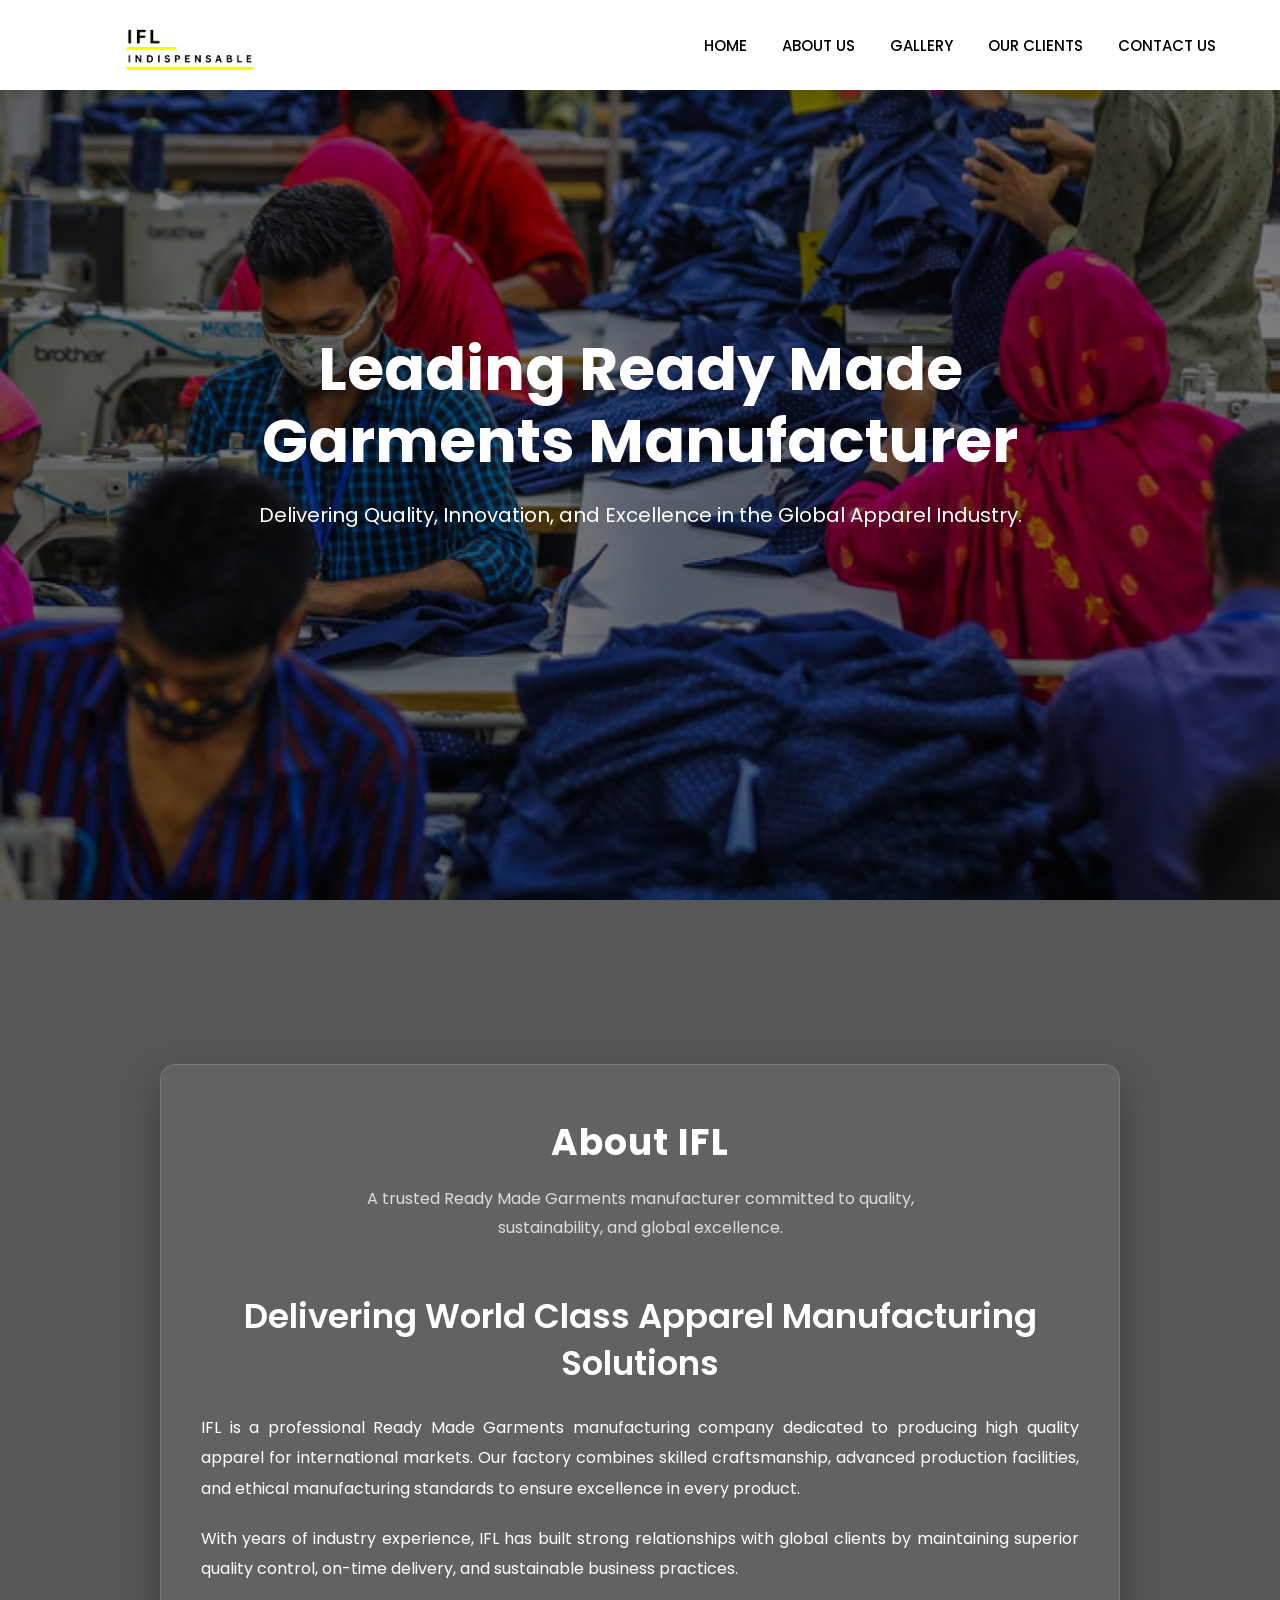
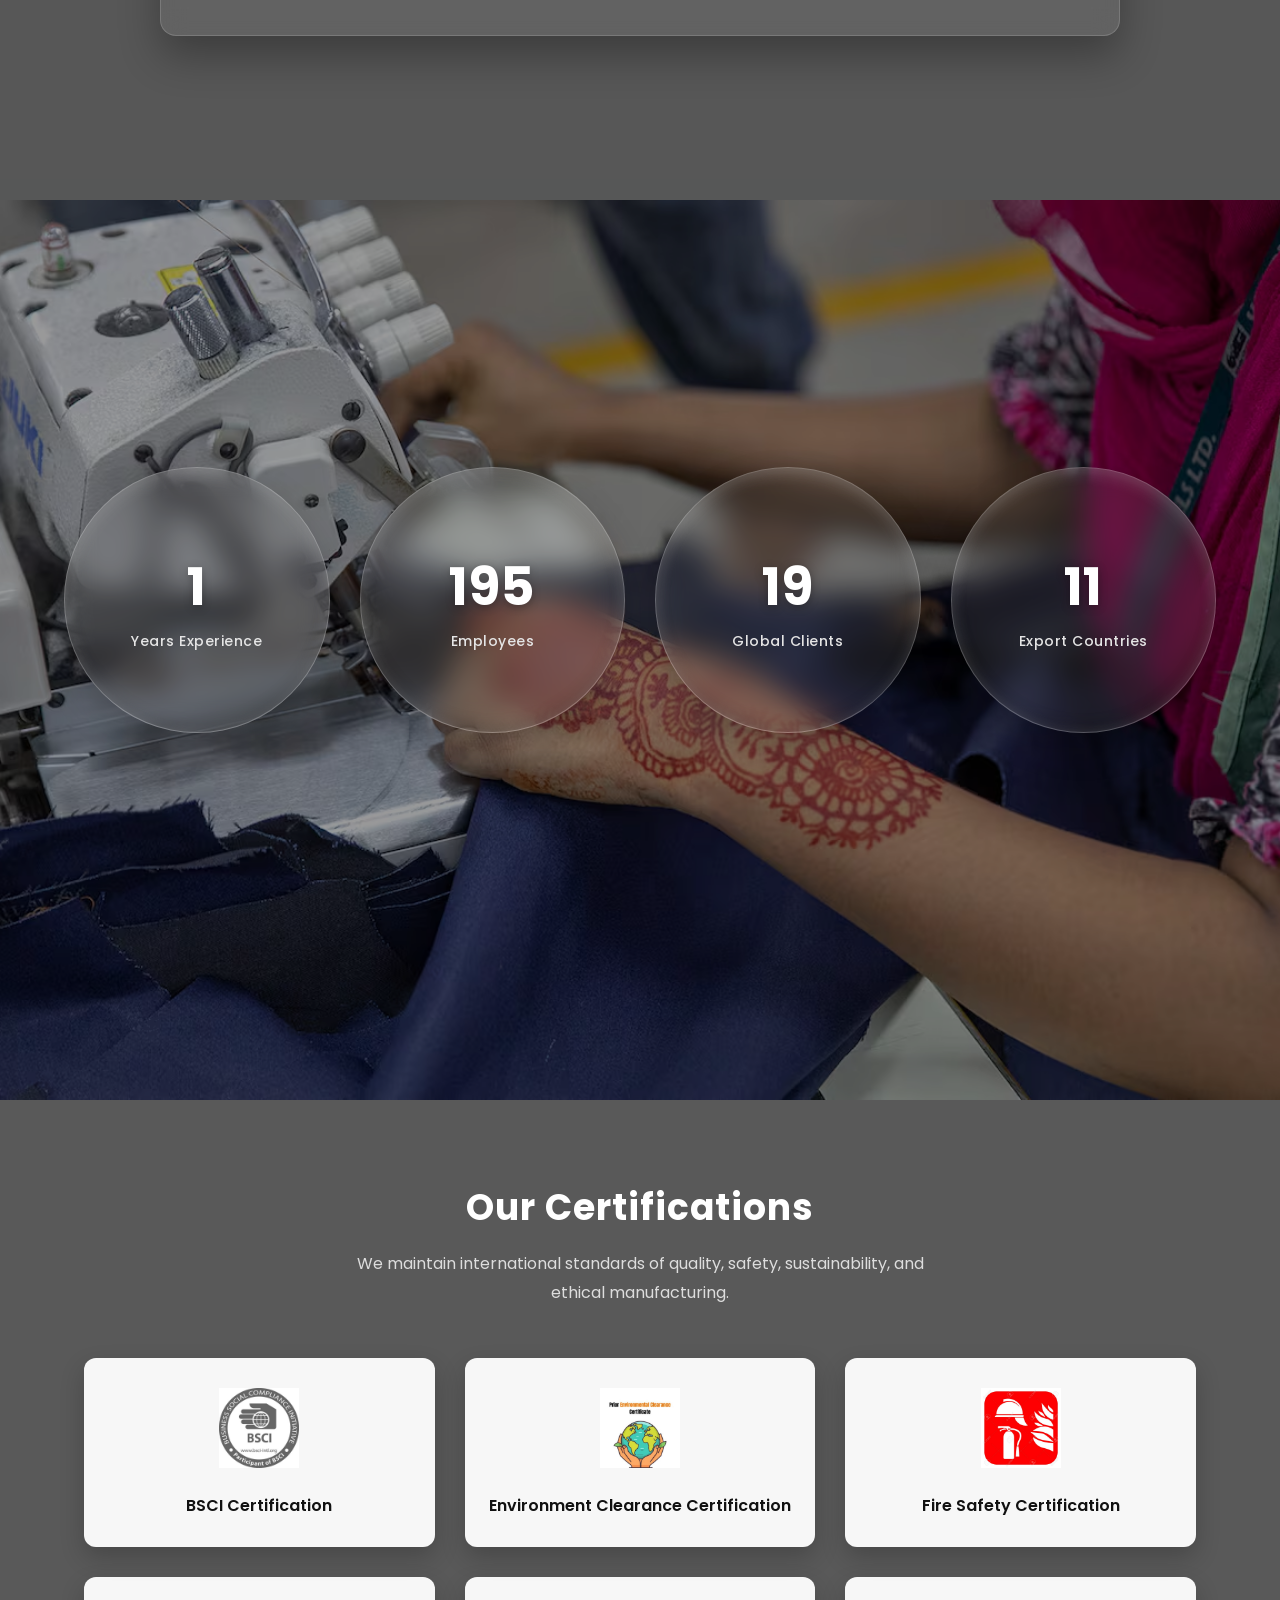
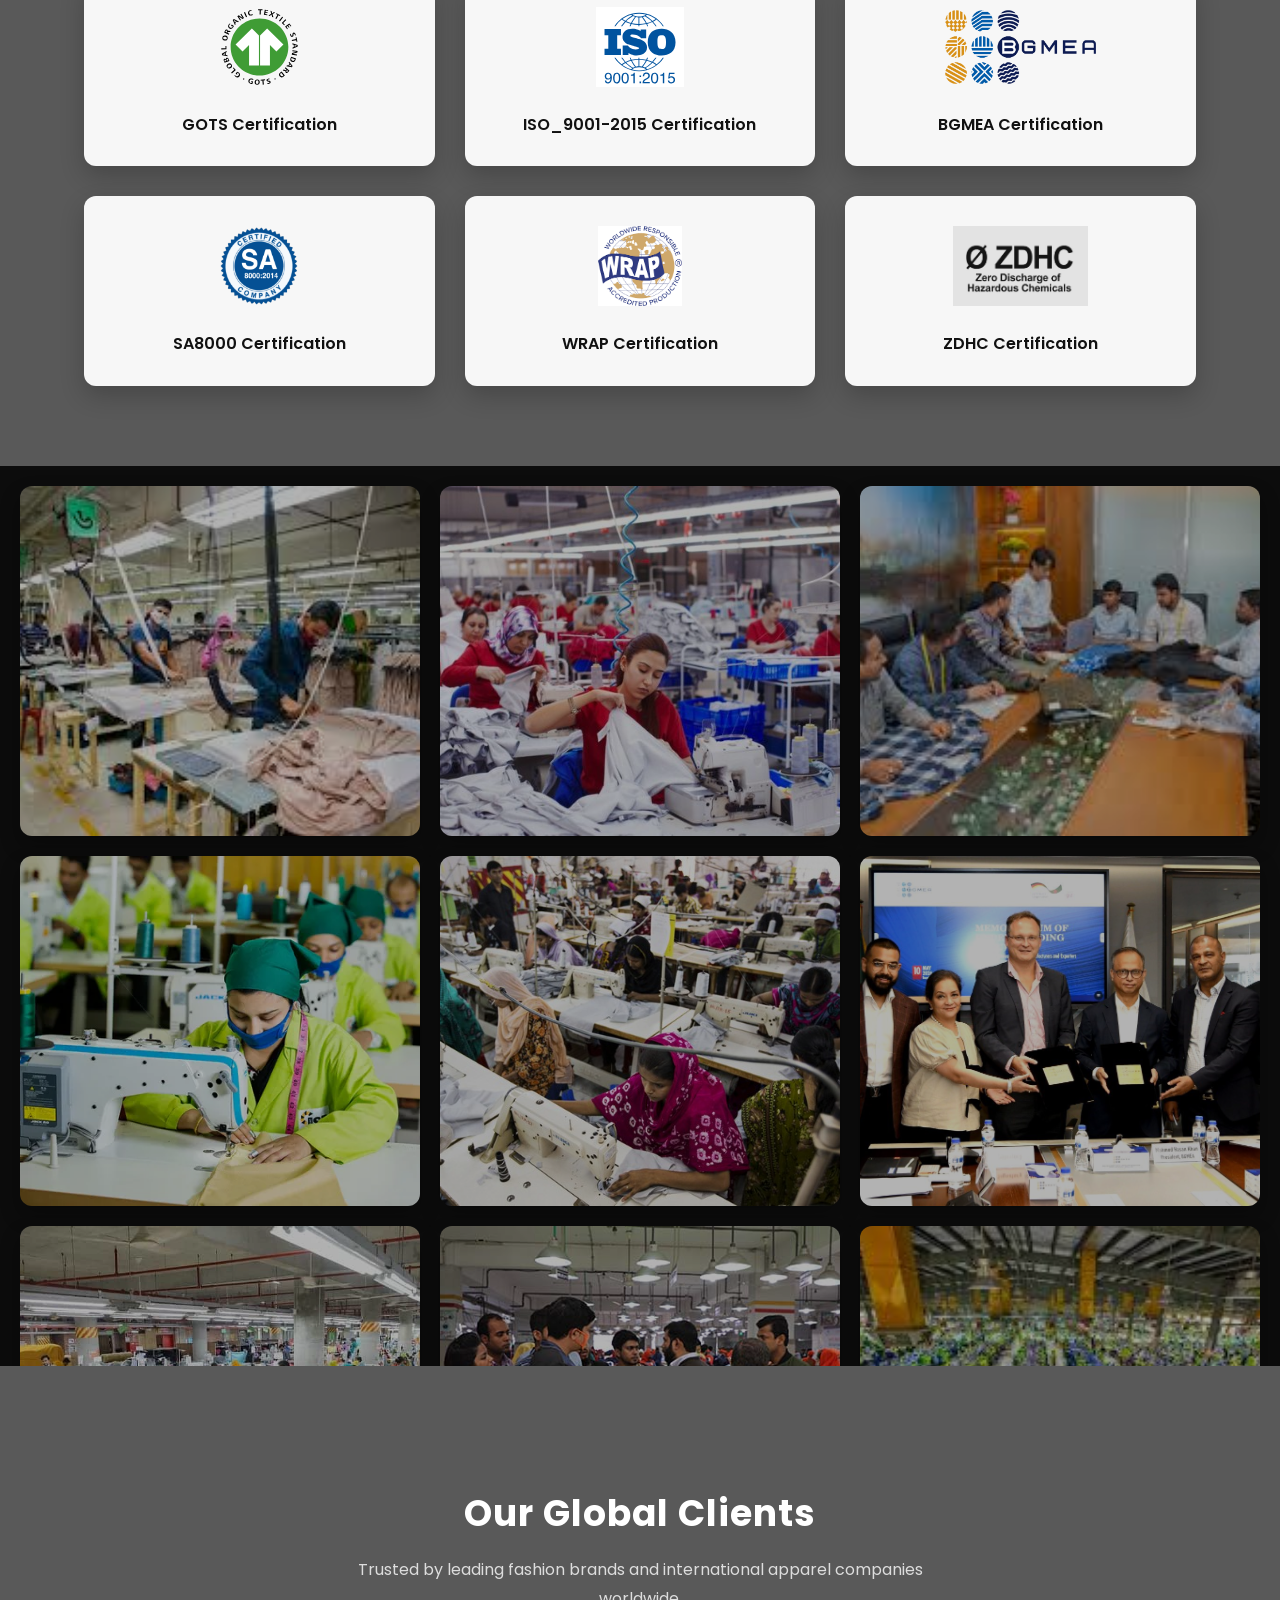
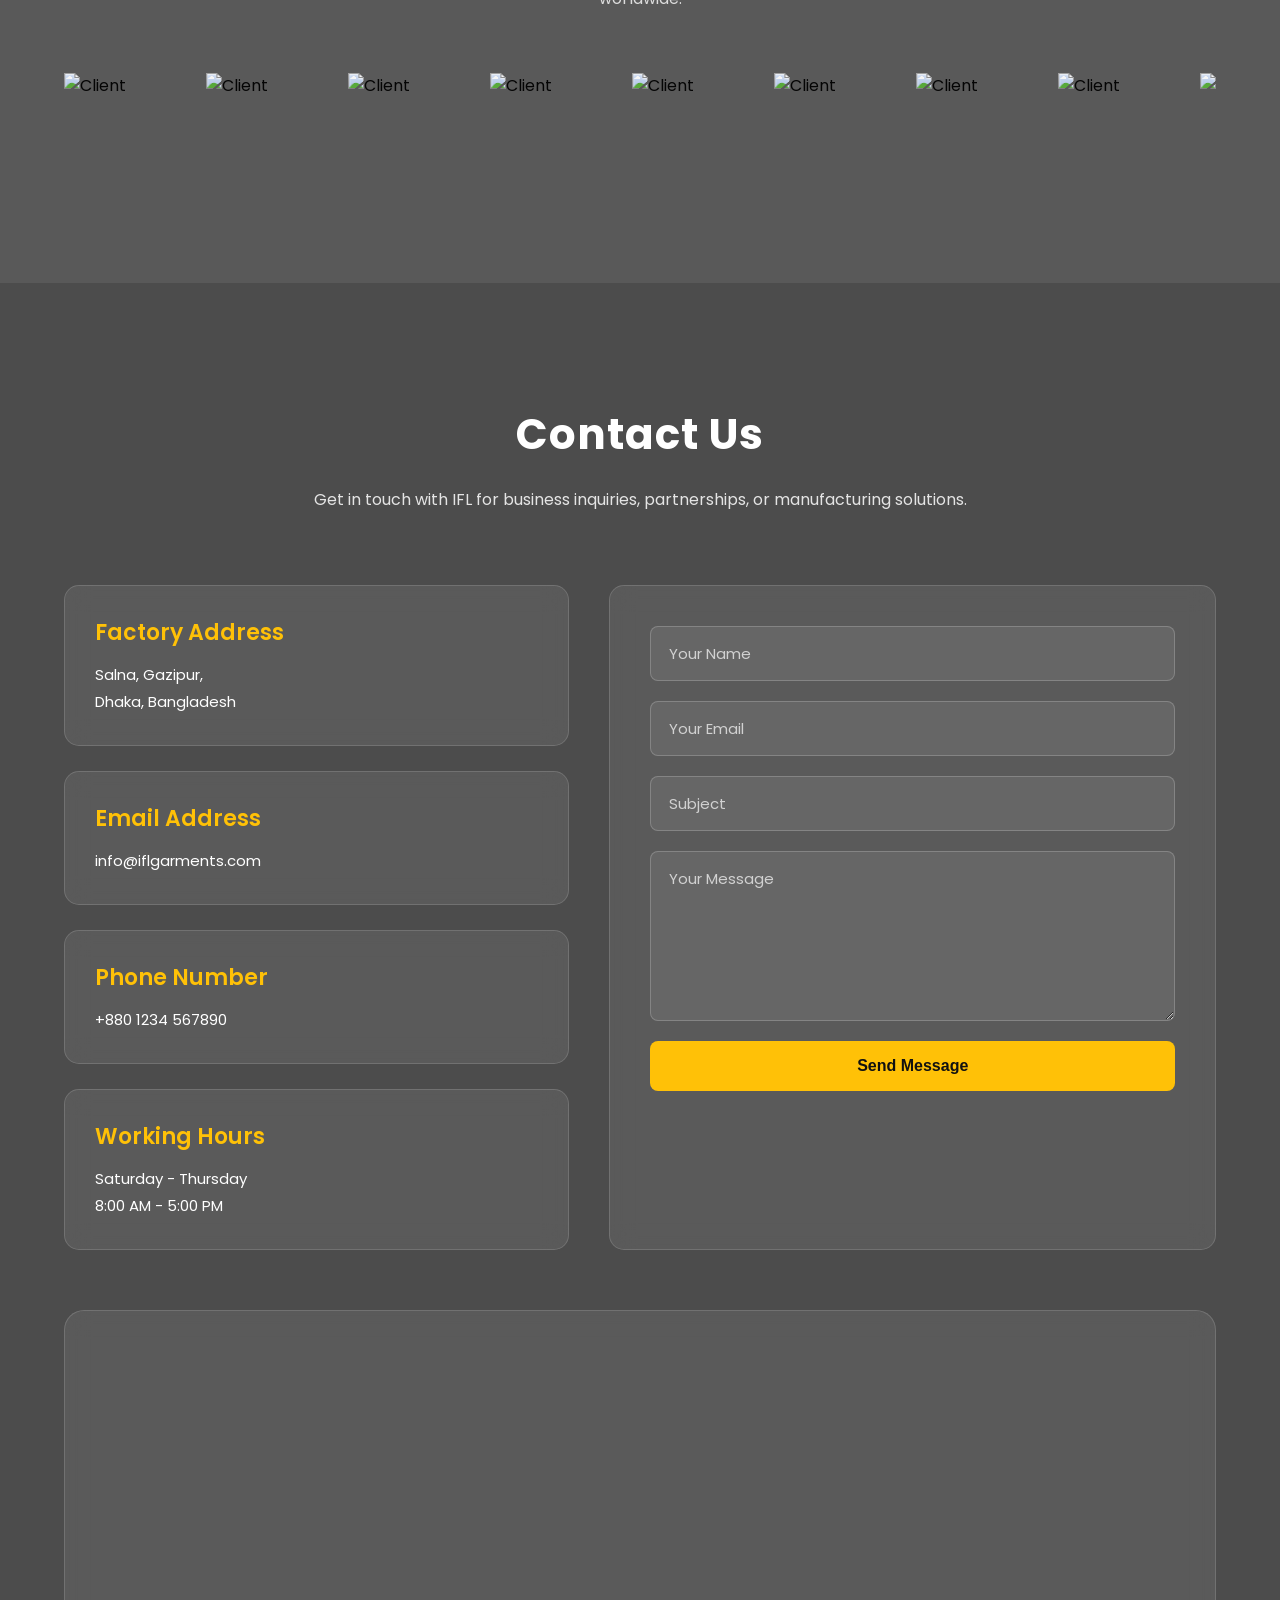
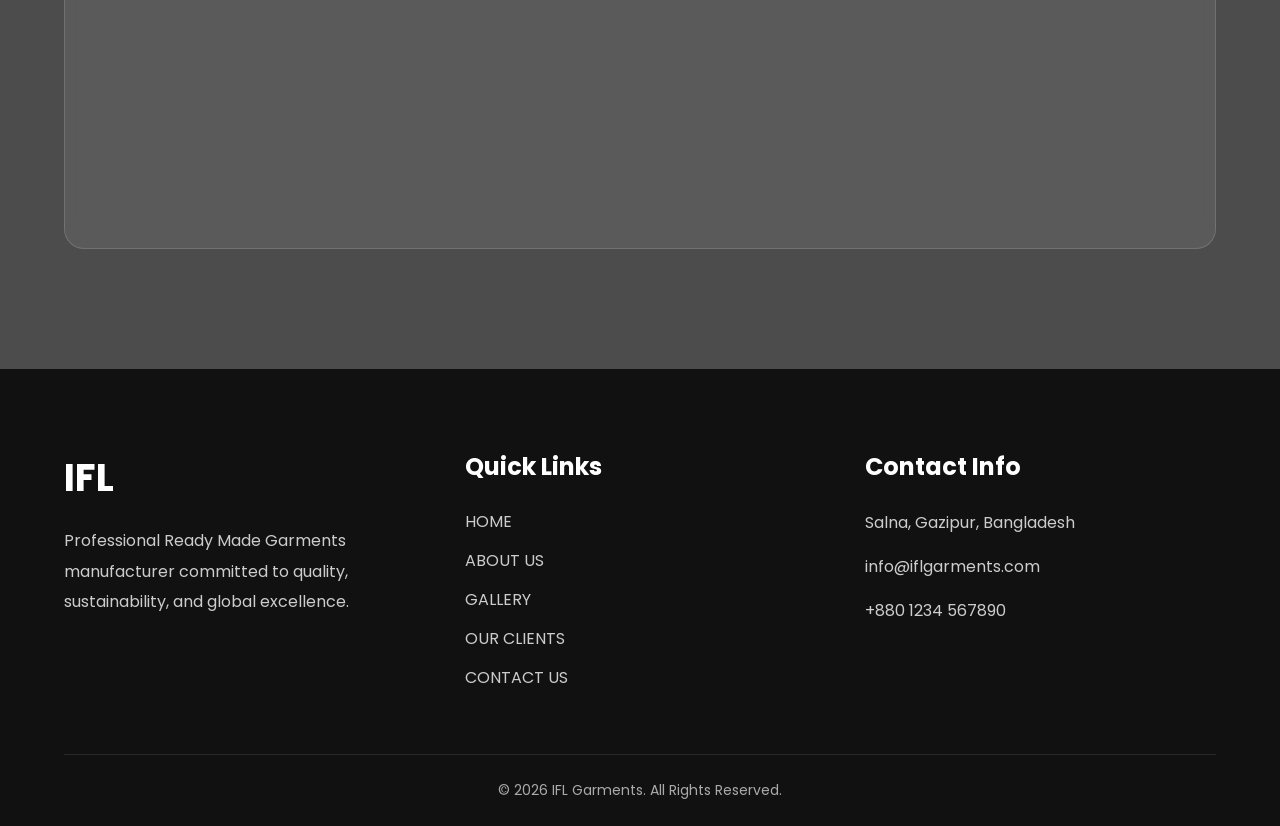
==== commit c195a678: "updated client logo  path" ====
--- a/index.html
+++ b/index.html
@@ -616,45 +616,43 @@
 
                 <!-- Original Logos -->
 
-                <img src="assets/clients/client1.svg" alt="Client">
-                <img src="assets/clients/client2.svg" alt="Client">
-                <img src="assets/clients/client3.png" alt="Client">
-                <img src="assets/clients/client4.png" alt="Client">
-                <img src="assets/clients/client5.png" alt="Client">
-                <img src="assets/clients/client6.png" alt="Client">
-                <img src="assets/clients/client7.png" alt="Client">
-                <img src="assets/clients/client8.png" alt="Client">
-                <img src="assets/clients/client9.jpg" alt="Client">
-                <img src="assets/clients/cl" alt="Client">
-                <img src="assets/clients/client11.png" alt="Client">
-                <img src="assets/clients/client12.png" alt="Client">
-                <img src="assets/clients/client13.png" alt="Client">
-                <img src="assets/clients/client14.png" alt="Client">
-                <img src="assets/clients/client15.png" alt="Client">
-                <img src="assets/clients/client16.png" alt="Client">
-                <img src="assets/clients/client17.png" alt="Client">
+                <img src="./assets/clients/client1.svg" alt="Client">
+                <img src="./assets/clients/client2.svg" alt="Client">
+                <img src="./assets/clients/client3.png" alt="Client">
+                <img src="./assets/clients/client4.png" alt="Client">
+                <img src="./assets/clients/client5.png" alt="Client">
+                <img src="./assets/clients/client6.png" alt="Client">
+                <img src="./assets/clients/client7.png" alt="Client">
+                <img src="./assets/clients/client8.png" alt="Client">
+                <img src="./assets/clients/client9.jpg" alt="Client">
+                <img src="./assets/clients/client11.png" alt="Client">
+                <img src="./assets/clients/client12.png" alt="Client">
+                <img src="./assets/clients/client13.png" alt="Client">
+                <img src="./assets/clients/client14.png" alt="Client">
+                <img src="./assets/clients/client15.png" alt="Client">
+                <img src="./assets/clients/client16.png" alt="Client">
+                <img src="./assets/clients/client17.png" alt="Client">
 
 
 
                 <!-- Duplicate Logos -->
 
-                <img src="assets/clients/client1.svg" alt="Client">
-                <img src="assets/clients/client2.svg" alt="Client">
-                <img src="assets/clients/client3.png" alt="Client">
-                <img src="assets/clients/client4.png" alt="Client">
-                <img src="assets/clients/client5.png" alt="Client">
-                <img src="assets/clients/client6.png" alt="Client">
-                <img src="assets/clients/client7.png" alt="Client">
-                <img src="assets/clients/client8.png" alt="Client">
-                <img src="assets/clients/client9.jpg" alt="Client">
-                <img src="assets/clients/cl" alt="Client">
-                <img src="assets/clients/client11.png" alt="Client">
-                <img src="assets/clients/client12.png" alt="Client">
-                <img src="assets/clients/client13.png" alt="Client">
-                <img src="assets/clients/client14.png" alt="Client">
-                <img src="assets/clients/client15.png" alt="Client">
-                <img src="assets/clients/client16.png" alt="Client">
-                <img src="assets/clients/client17.png" alt="Client">
+                <img src="./assets/clients/client1.svg" alt="Client">
+                <img src="./assets/clients/client2.svg" alt="Client">
+                <img src="./assets/clients/client3.png" alt="Client">
+                <img src="./assets/clients/client4.png" alt="Client">
+                <img src="./assets/clients/client5.png" alt="Client">
+                <img src="./assets/clients/client6.png" alt="Client">
+                <img src="./assets/clients/client7.png" alt="Client">
+                <img src="./assets/clients/client8.png" alt="Client">
+                <img src="./assets/clients/client9.jpg" alt="Client">
+                <img src="./assets/clients/client11.png" alt="Client">
+                <img src="./assets/clients/client12.png" alt="Client">
+                <img src="./assets/clients/client13.png" alt="Client">
+                <img src="./assets/clients/client14.png" alt="Client">
+                <img src="./assets/clients/client15.png" alt="Client">
+                <img src="./assets/clients/client16.png" alt="Client">
+                <img src="./assets/clients/client17.png" alt="Client">
 
             </div>
 
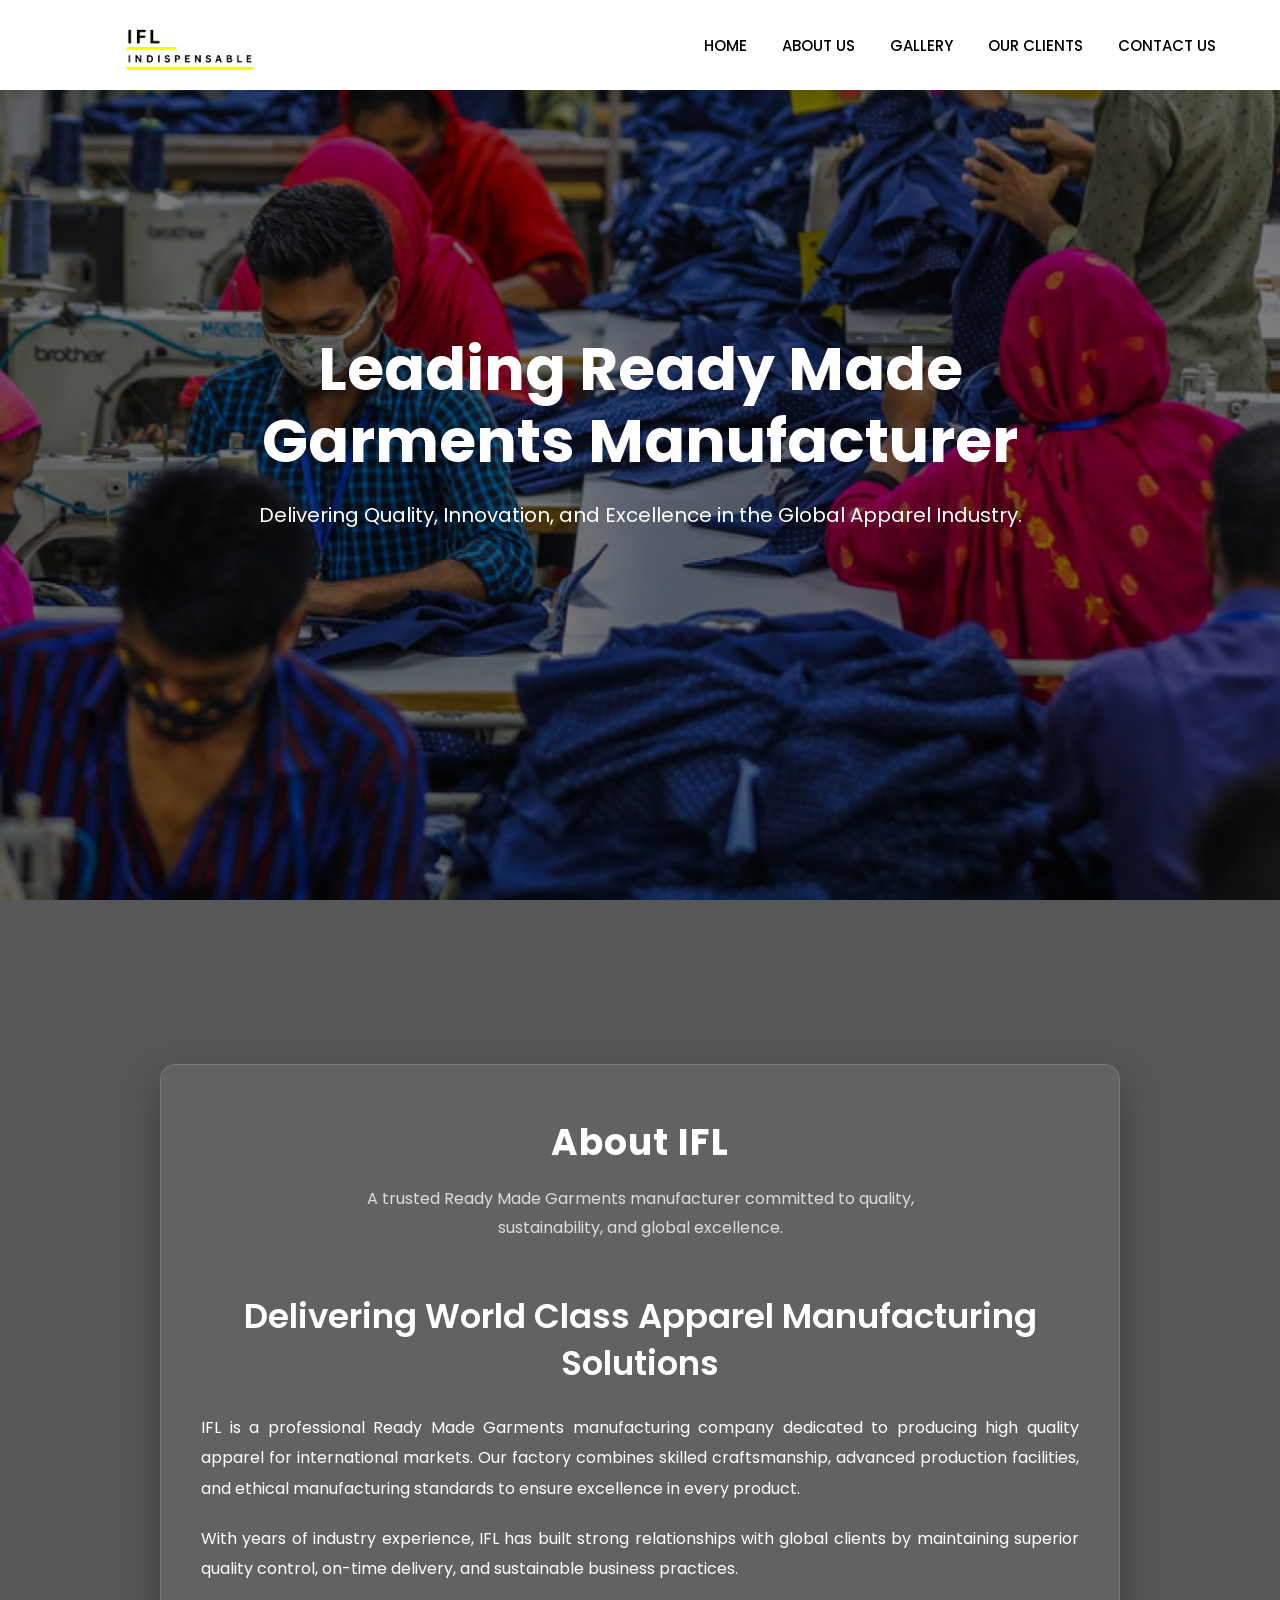
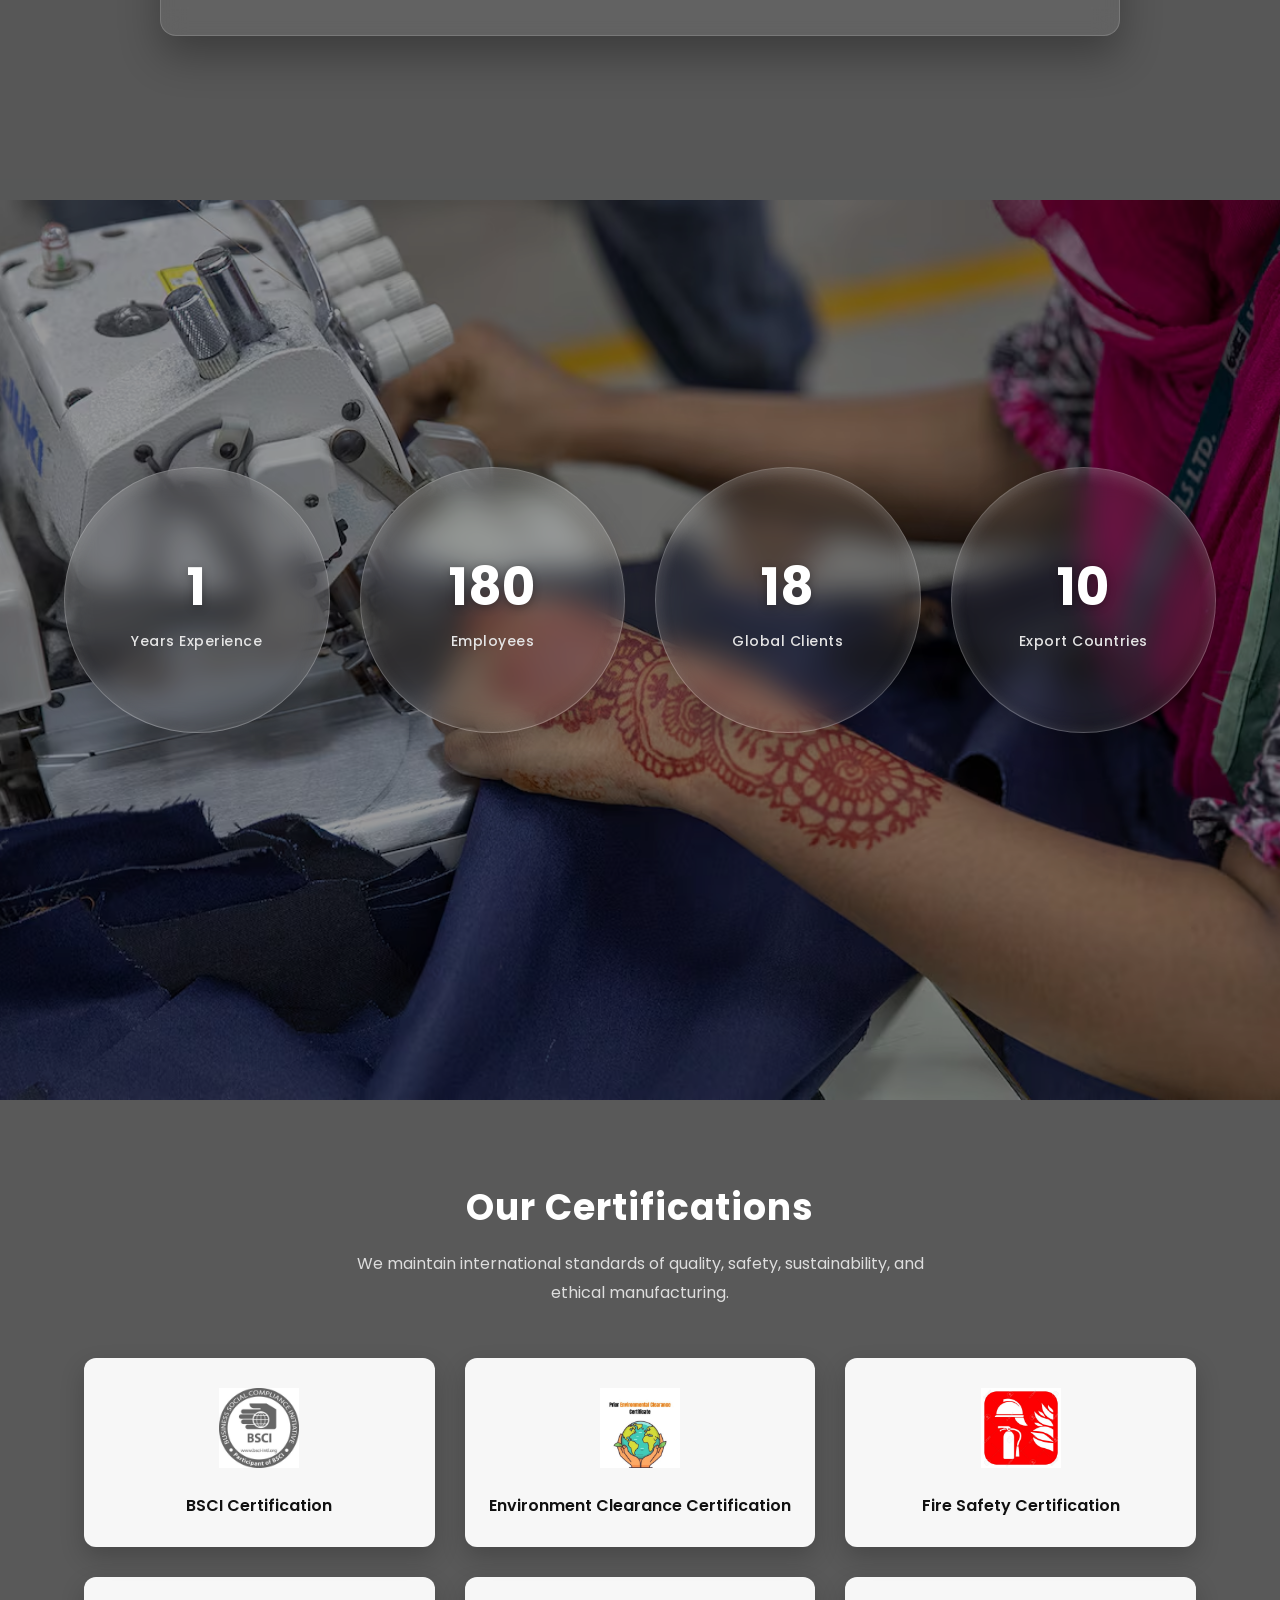
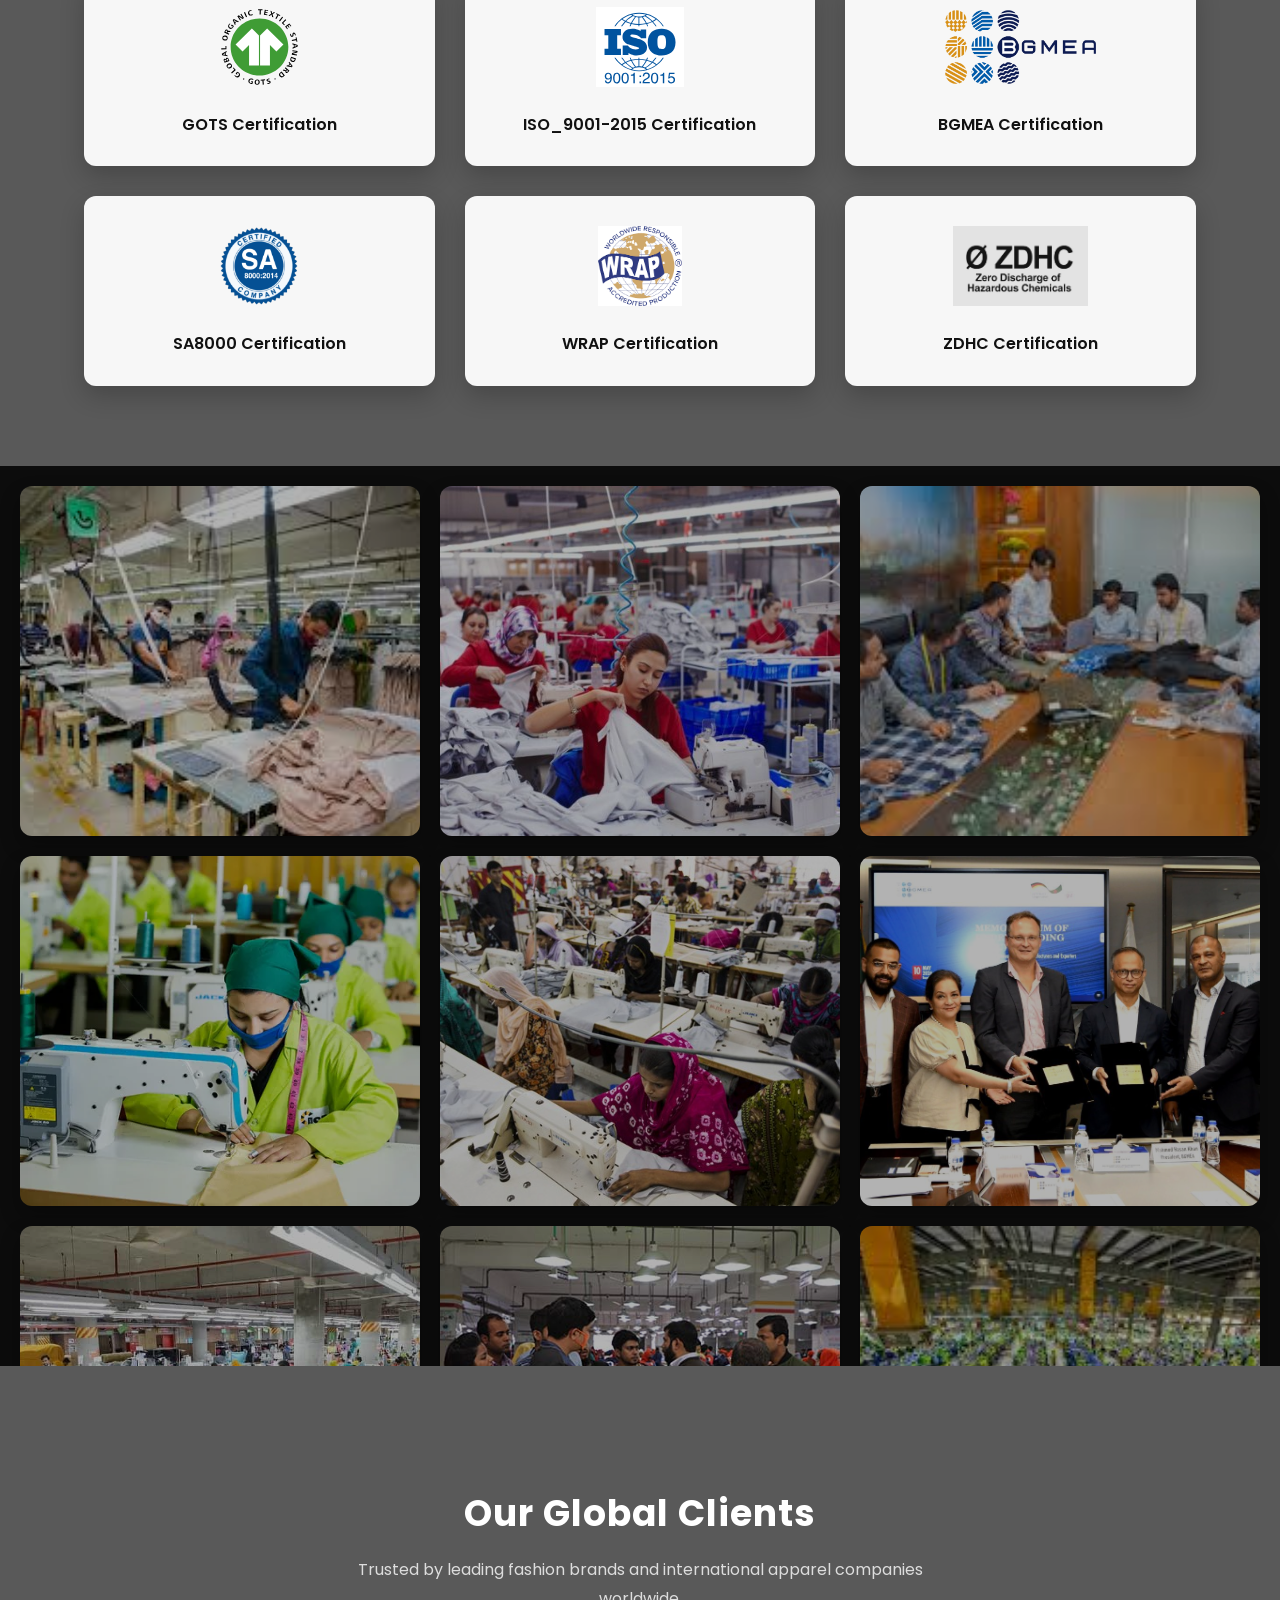
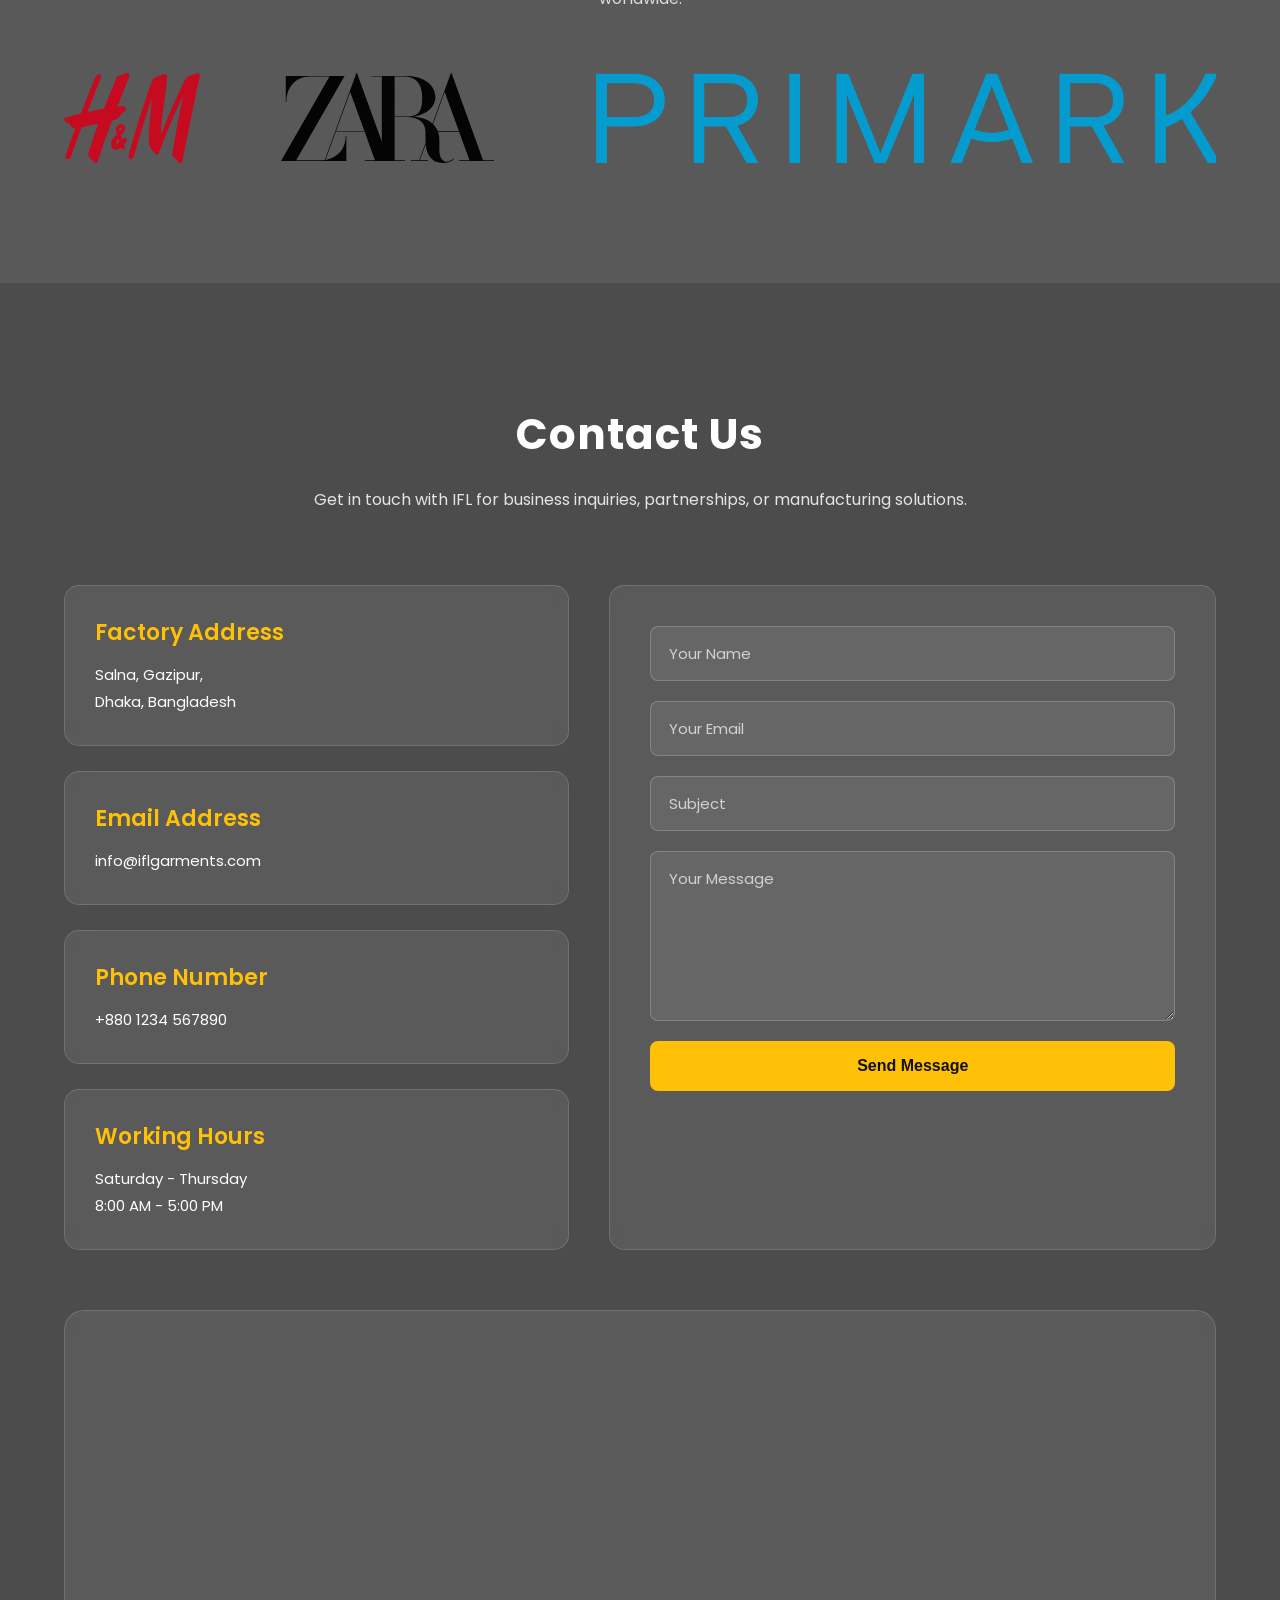
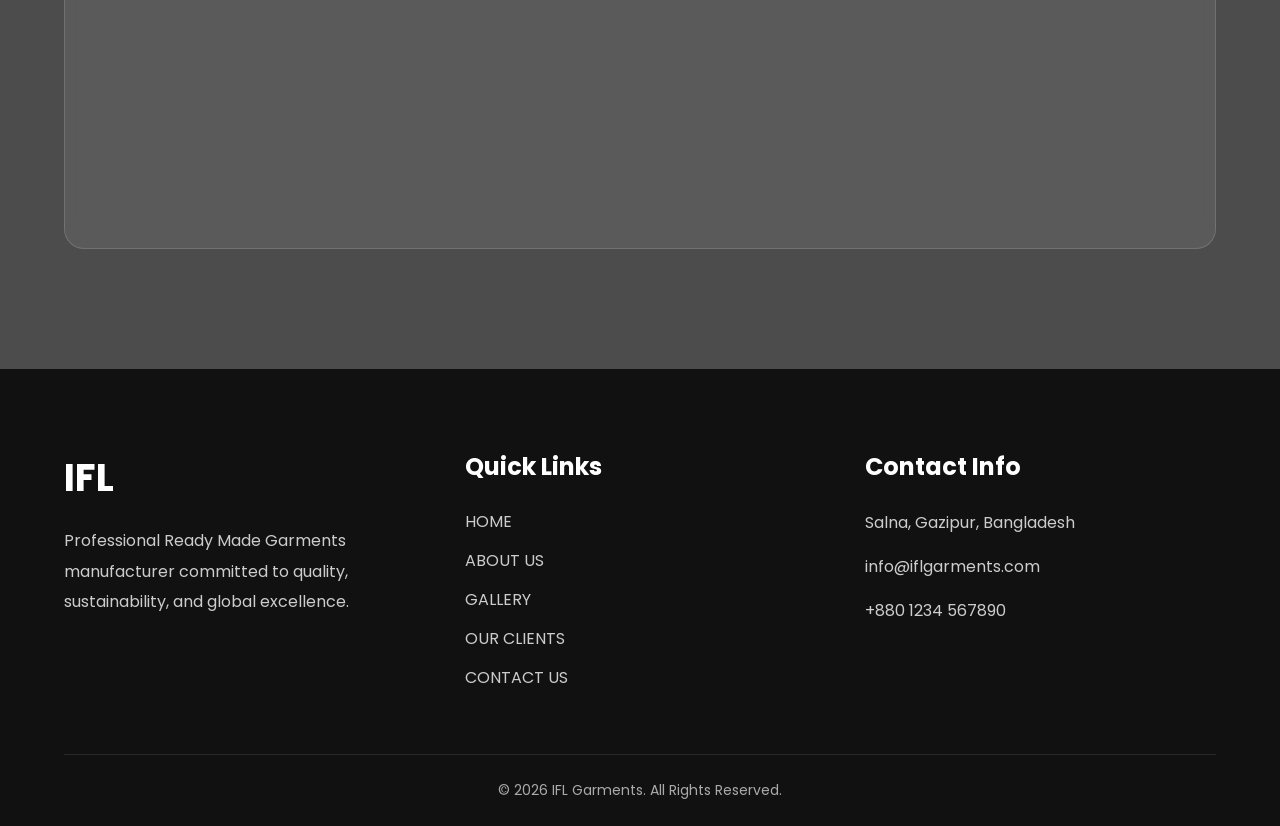
==== commit 31c2adec: "updated client logo  path" ====
--- a/index.html
+++ b/index.html
@@ -616,43 +616,43 @@
 
                 <!-- Original Logos -->
 
-                <img src="./assets/clients/client1.svg" alt="Client">
-                <img src="./assets/clients/client2.svg" alt="Client">
-                <img src="./assets/clients/client3.png" alt="Client">
-                <img src="./assets/clients/client4.png" alt="Client">
-                <img src="./assets/clients/client5.png" alt="Client">
-                <img src="./assets/clients/client6.png" alt="Client">
-                <img src="./assets/clients/client7.png" alt="Client">
-                <img src="./assets/clients/client8.png" alt="Client">
-                <img src="./assets/clients/client9.jpg" alt="Client">
-                <img src="./assets/clients/client11.png" alt="Client">
-                <img src="./assets/clients/client12.png" alt="Client">
-                <img src="./assets/clients/client13.png" alt="Client">
-                <img src="./assets/clients/client14.png" alt="Client">
-                <img src="./assets/clients/client15.png" alt="Client">
-                <img src="./assets/clients/client16.png" alt="Client">
-                <img src="./assets/clients/client17.png" alt="Client">
+                <img src="./Assets/clients/client1.svg" alt="Client">
+                <img src="./Assets/clients/client2.svg" alt="Client">
+                <img src="./Assets/clients/client3.png" alt="Client">
+                <img src="./Assets/clients/client4.png" alt="Client">
+                <img src="./Assets/clients/client5.png" alt="Client">
+                <img src="./Assets/clients/client6.png" alt="Client">
+                <img src="./Assets/clients/client7.png" alt="Client">
+                <img src="./Assets/clients/client8.png" alt="Client">
+                <img src="./Assets/clients/client9.jpg" alt="Client">
+                <img src="./Assets/clients/client11.png" alt="Client">
+                <img src="./Assets/clients/client12.png" alt="Client">
+                <img src="./Assets/clients/client13.png" alt="Client">
+                <img src="./Assets/clients/client14.png" alt="Client">
+                <img src="./Assets/clients/client15.png" alt="Client">
+                <img src="./Assets/clients/client16.png" alt="Client">
+                <img src="./Assets/clients/client17.png" alt="Client">
 
 
 
                 <!-- Duplicate Logos -->
 
-                <img src="./assets/clients/client1.svg" alt="Client">
-                <img src="./assets/clients/client2.svg" alt="Client">
-                <img src="./assets/clients/client3.png" alt="Client">
-                <img src="./assets/clients/client4.png" alt="Client">
-                <img src="./assets/clients/client5.png" alt="Client">
-                <img src="./assets/clients/client6.png" alt="Client">
-                <img src="./assets/clients/client7.png" alt="Client">
-                <img src="./assets/clients/client8.png" alt="Client">
-                <img src="./assets/clients/client9.jpg" alt="Client">
-                <img src="./assets/clients/client11.png" alt="Client">
-                <img src="./assets/clients/client12.png" alt="Client">
-                <img src="./assets/clients/client13.png" alt="Client">
-                <img src="./assets/clients/client14.png" alt="Client">
-                <img src="./assets/clients/client15.png" alt="Client">
-                <img src="./assets/clients/client16.png" alt="Client">
-                <img src="./assets/clients/client17.png" alt="Client">
+                <img src="./Assets/clients/client1.svg" alt="Client">
+                <img src="./Assets/clients/client2.svg" alt="Client">
+                <img src="./Assets/clients/client3.png" alt="Client">
+                <img src="./Assets/clients/client4.png" alt="Client">
+                <img src="./Assets/clients/client5.png" alt="Client">
+                <img src="./Assets/clients/client6.png" alt="Client">
+                <img src="./Assets/clients/client7.png" alt="Client">
+                <img src="./Assets/clients/client8.png" alt="Client">
+                <img src="./Assets/clients/client9.jpg" alt="Client">
+                <img src="./Assets/clients/client11.png" alt="Client">
+                <img src="./Assets/clients/client12.png" alt="Client">
+                <img src="./Assets/clients/client13.png" alt="Client">
+                <img src="./Assets/clients/client14.png" alt="Client">
+                <img src="./Assets/clients/client15.png" alt="Client">
+                <img src="./Assets/clients/client16.png" alt="Client">
+                <img src="./Assets/clients/client17.png" alt="Client">
 
             </div>
 
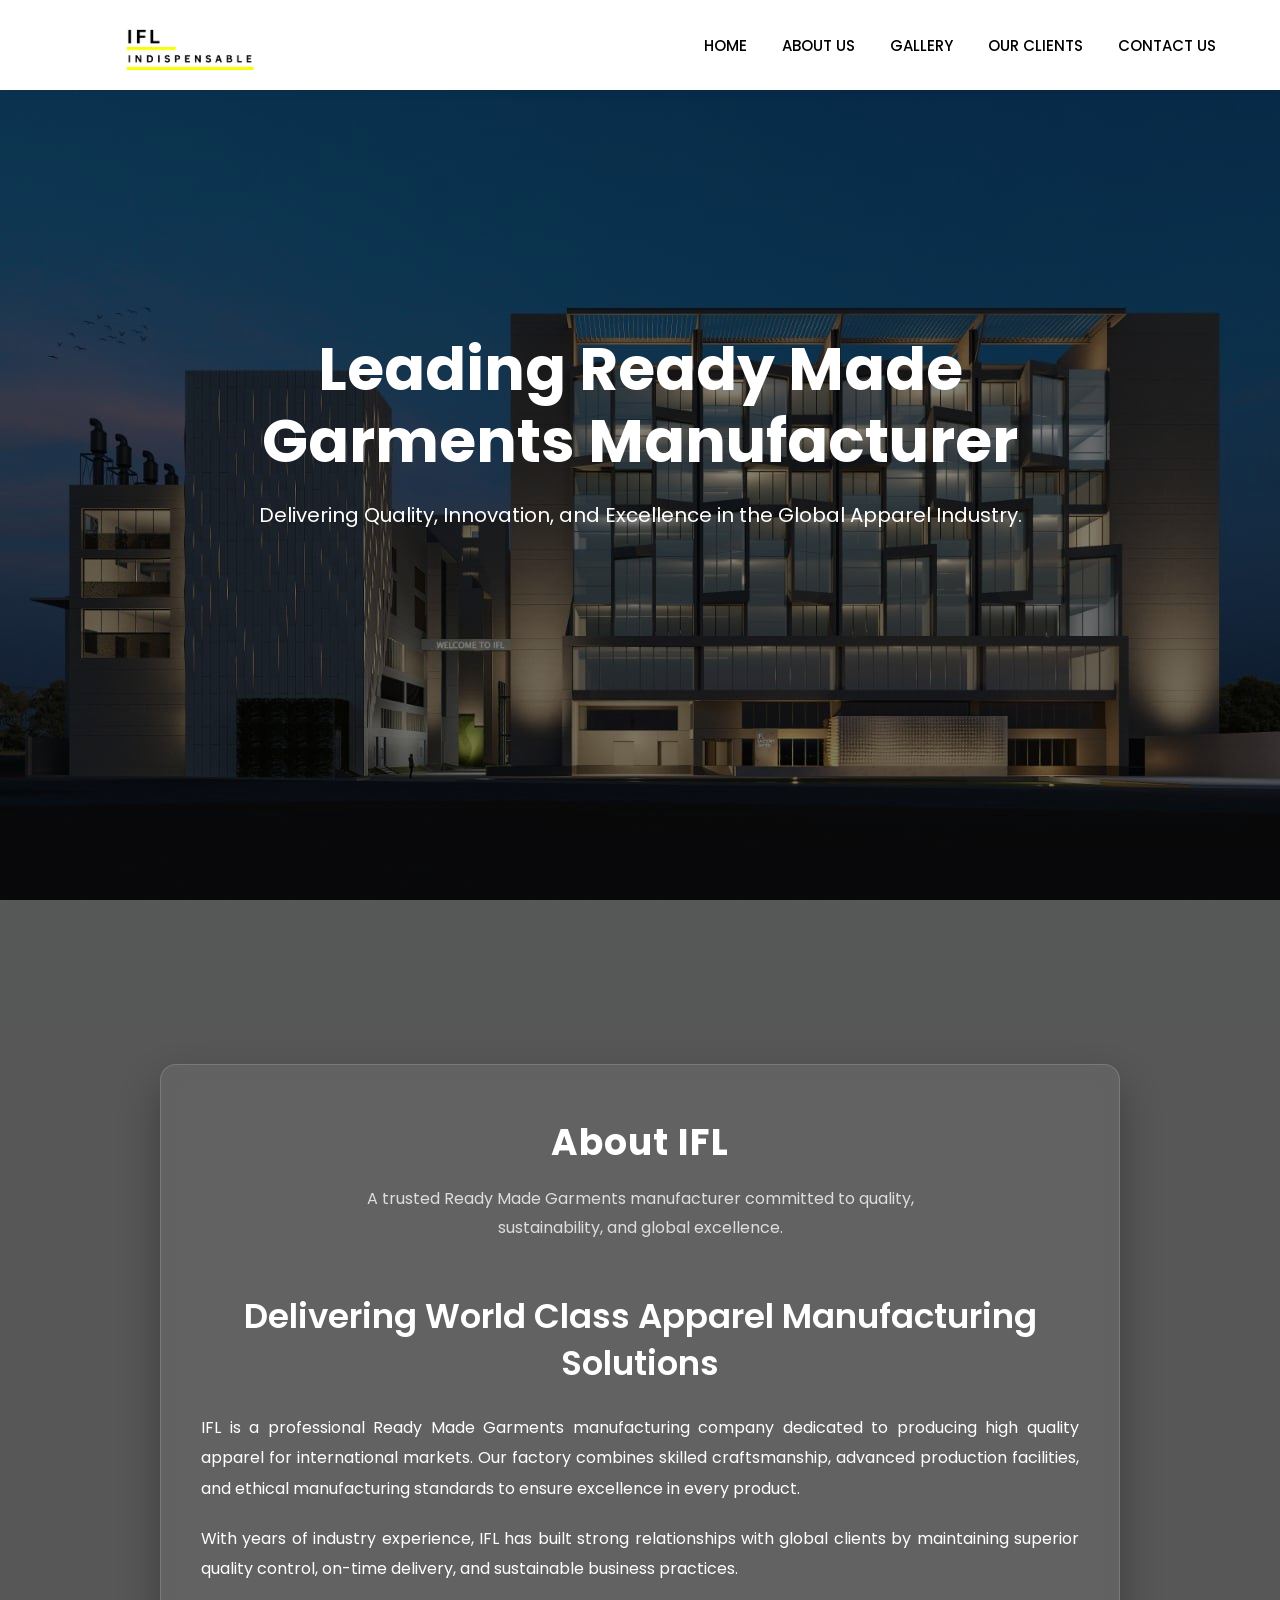
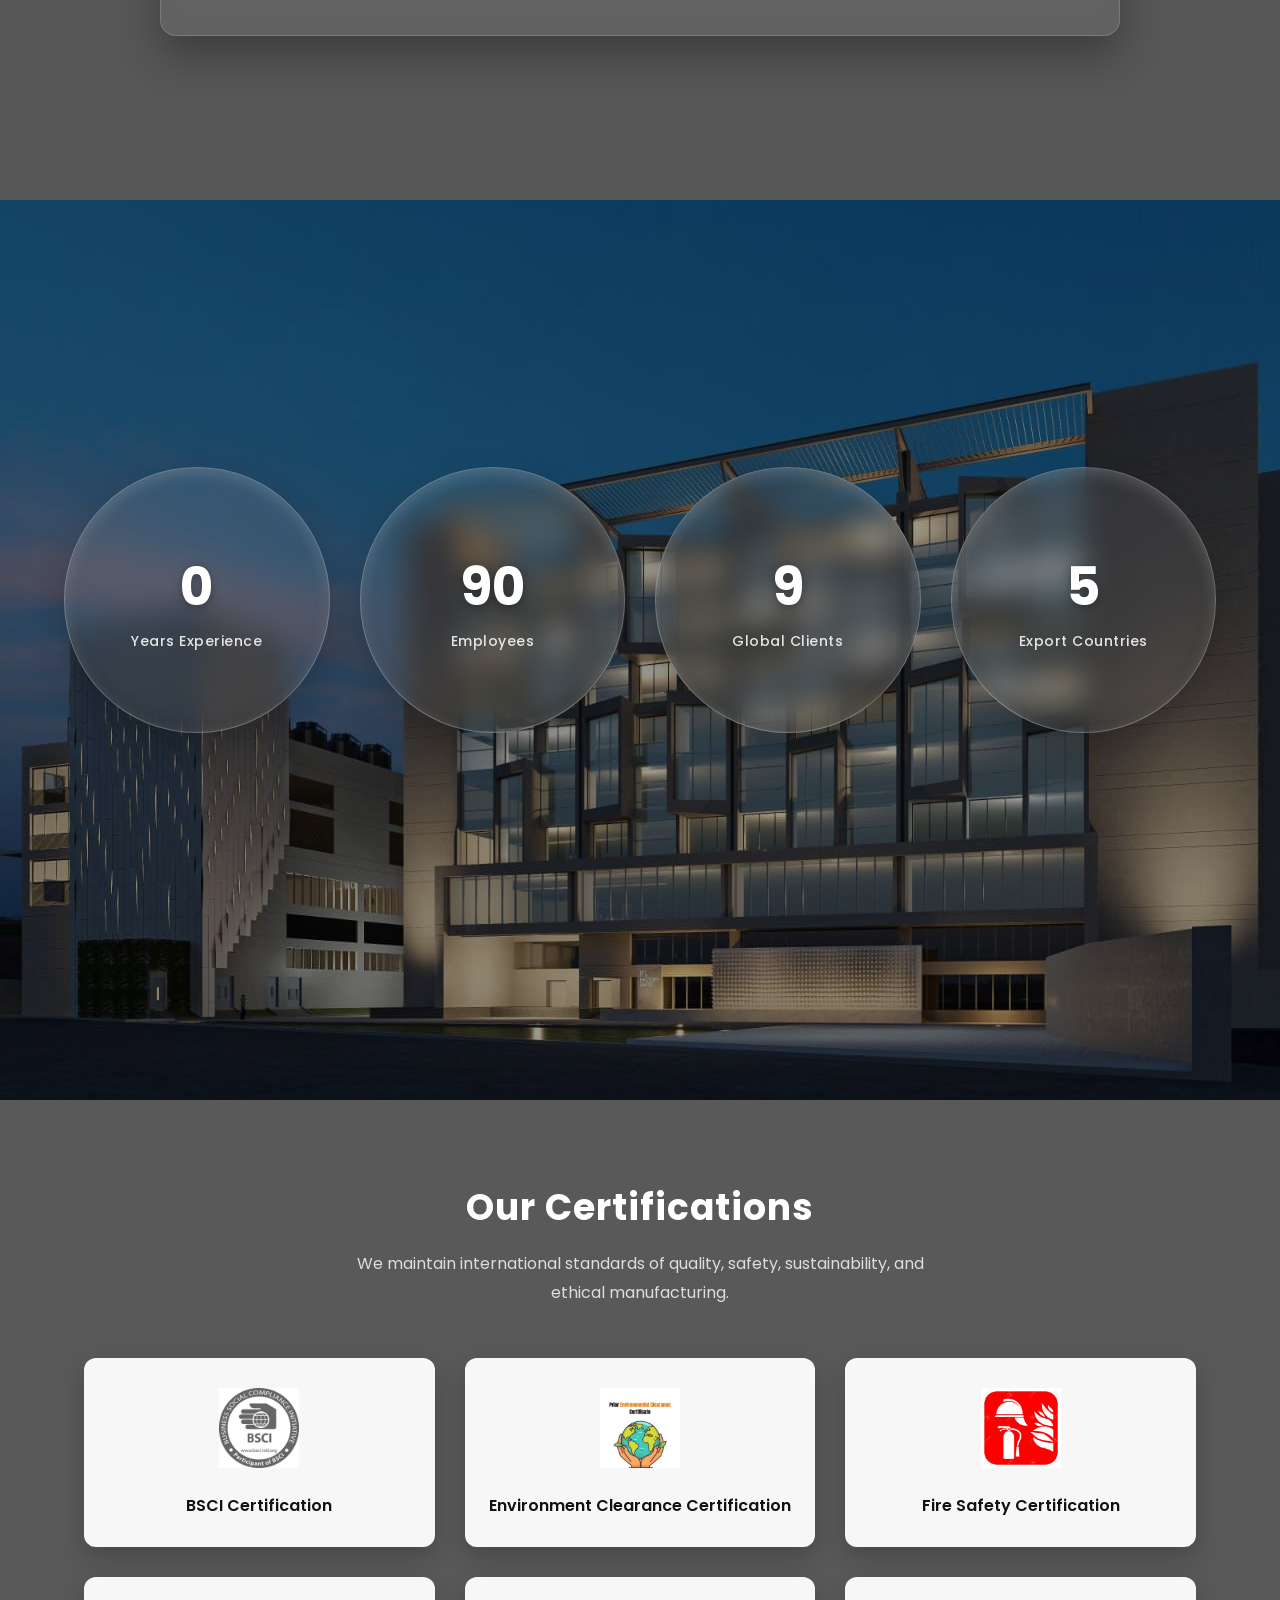
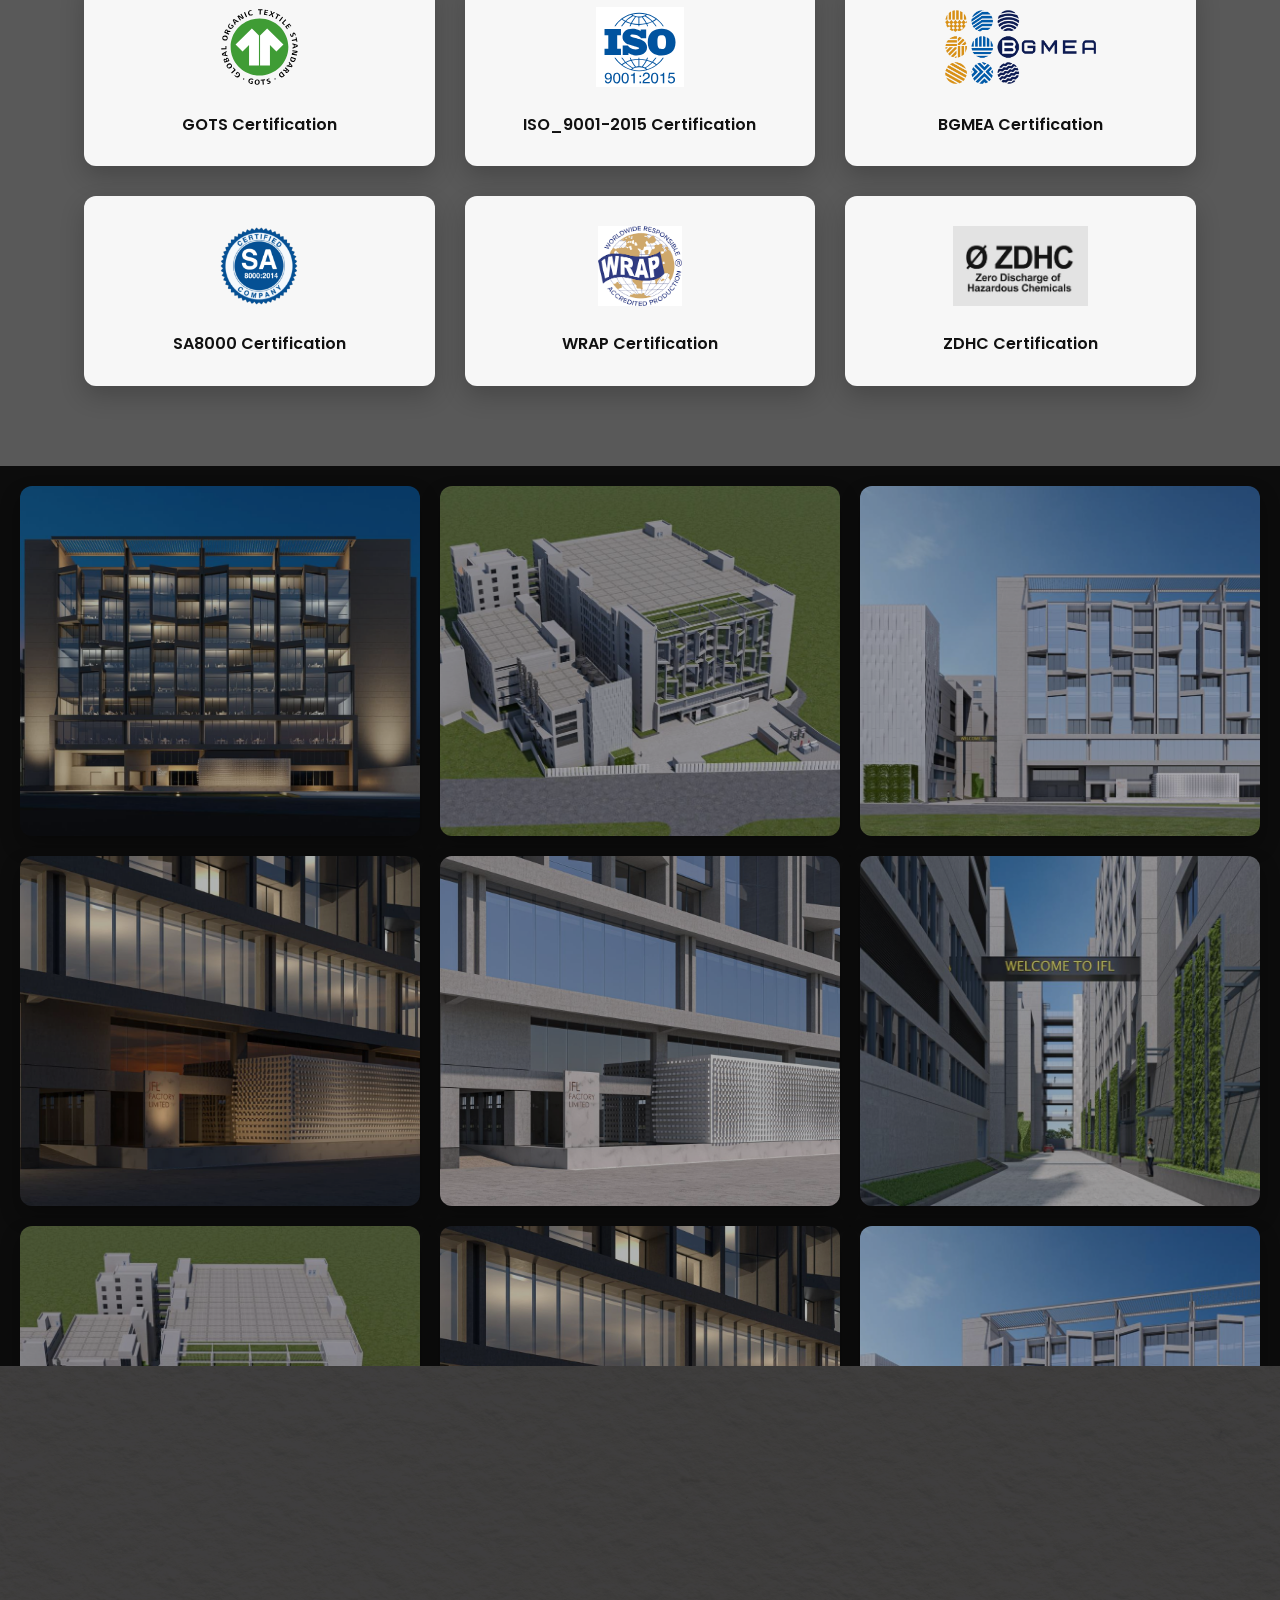
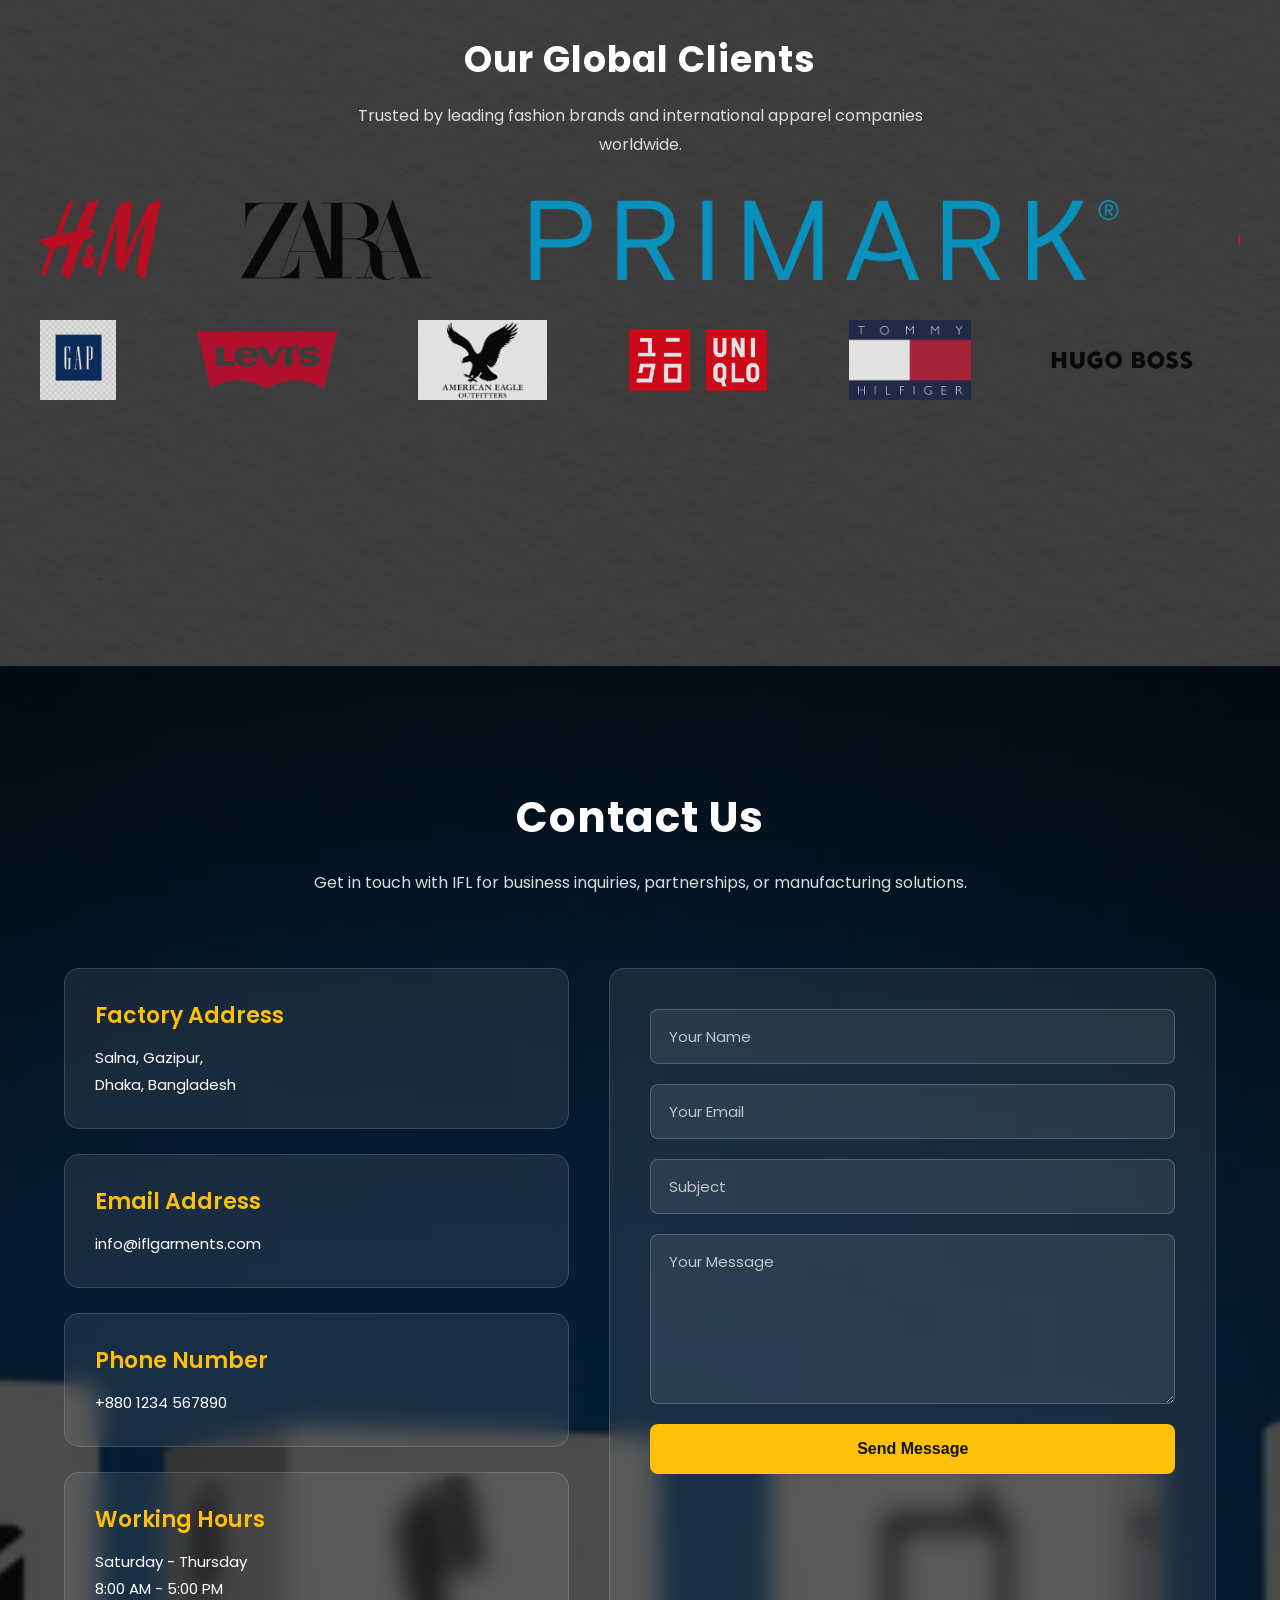
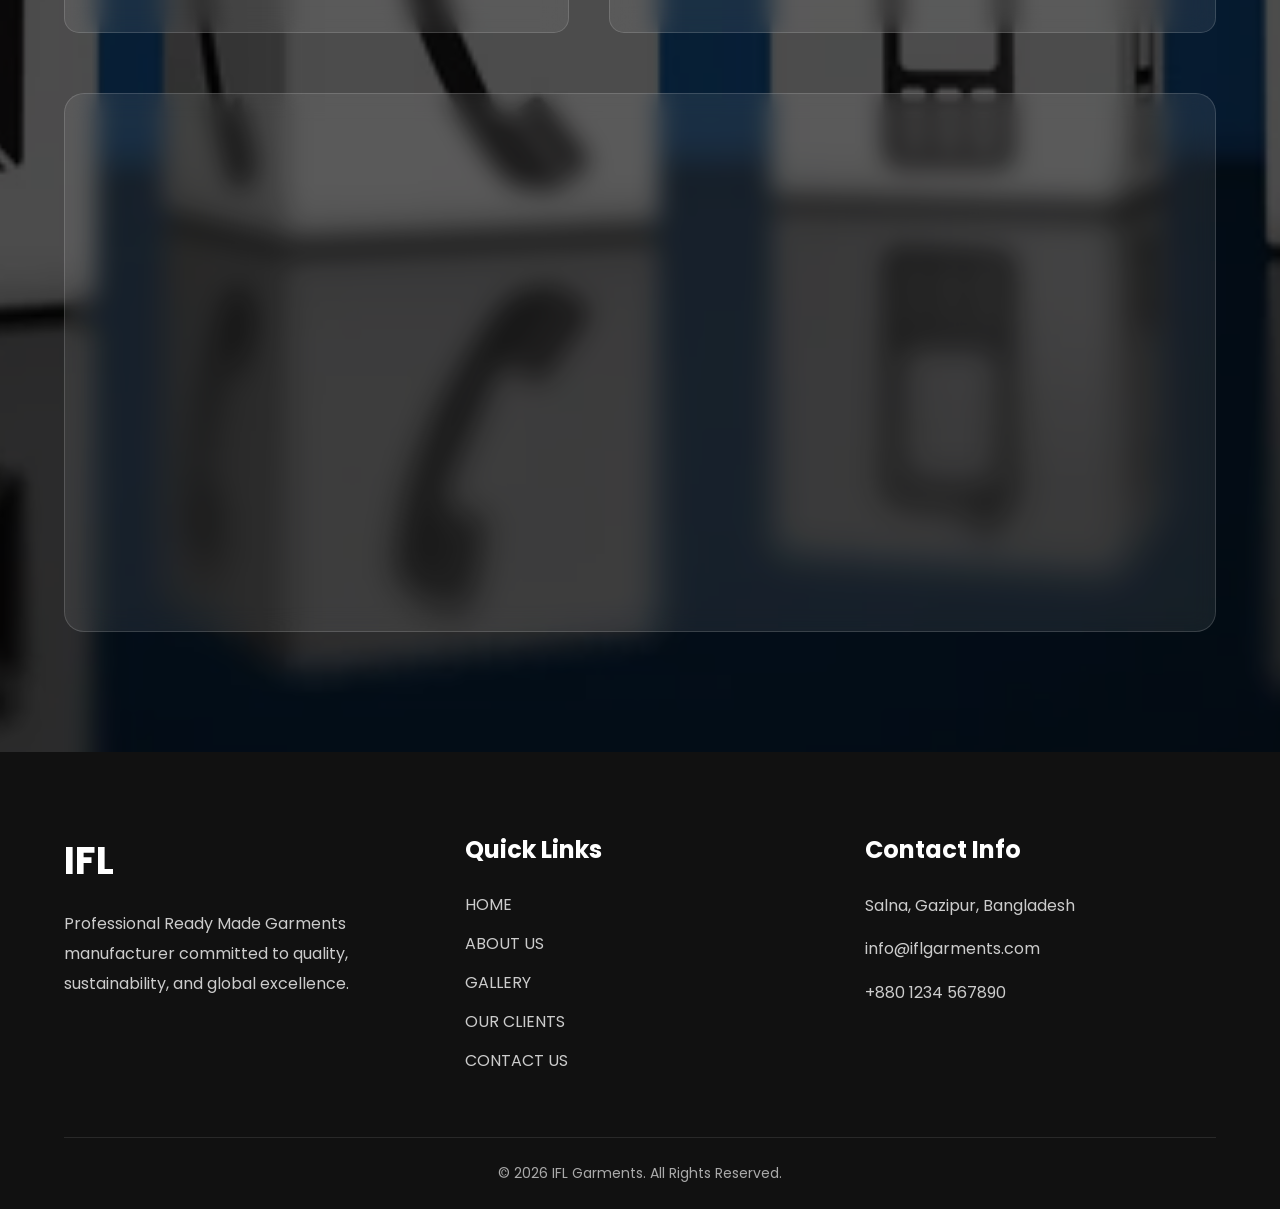
==== commit c3c5ea5f: "IFL pictures updated" ====
--- a/index.html
+++ b/index.html
@@ -185,38 +185,46 @@
             Recommended image size:
             1920x1080
             -->
-          <img src="Assets/hero/1.jpg" alt="Garments Factory" />
-        </div>
-
+          <img src="Assets/hero/7.jpeg" alt="Factory 1" />
+        </div>
         <!-- Slide 2 -->
         <div class="slide">
-          <img src="Assets/hero/2.jpg" alt="Textile Production" />
-        </div>
-
+          <img src="Assets/hero/9.jpeg" alt="Textile Production" />
+        </div>
         <!-- Slide 3 -->
         <div class="slide">
-          <img src="Assets/hero/5.jpg" alt="Professional Team" />
-        </div>
-        <!-- Slide 3 -->
+          <img src="Assets/hero/11.jpeg" alt="Professional Team" />
+        </div>
+        <!-- Slide 4 -->
         <div class="slide">
-          <img src="Assets/hero/6.jpg" alt="Professional Team" />
-        </div>
-        <!-- Slide 3 -->
+          <img src="Assets/hero/15.jpeg" alt="Professional Team" />
+        </div>
+        <!-- Slide 5 -->
         <div class="slide">
-          <img src="Assets/hero/7.jpg" alt="Professional Team" />
-        </div>
-        <!-- Slide 3 -->
+          <img src="Assets/hero/2.jpeg" alt="Professional Team" />
+        </div>
+        <!-- Slide 6 -->
         <div class="slide">
-          <img src="Assets/hero/8.webp" alt="Professional Team" />
-        </div>
-        <!-- Slide 3 -->
+          <img src="Assets/hero/20.jpeg" alt="Professional Team" />
+        </div>
+        <!-- Slide 7 -->
         <div class="slide">
-          <img src="Assets/hero/3.avif" alt="Professional Team" />
-        </div>
-        <!-- Slide 3 -->
+          <img src="Assets/hero/22.jpeg" alt="Professional Team" />
+        </div>
+        <!-- Slide 8 -->
         <div class="slide">
-          <img src="Assets/hero/4.avif" alt="Professional Team" />
-        </div>
+          <img src="Assets/hero/24.jpeg" alt="Professional Team" />
+        </div>
+         <!-- Slide 9 -->
+        <div class="slide">
+          <img src="Assets/hero/25.jpeg" alt="Professional Team" />
+        </div>
+         <!-- Slide 10 -->
+        <div class="slide">
+          <img src="Assets/hero/29.jpeg" alt="Professional Team" />
+        </div>
+        
+        
       </div>
 
       <!-- 
@@ -247,8 +255,6 @@
           Delivering Quality, Innovation, and Excellence in the Global Apparel
           Industry.
         </p>
-
-        <!-- Optional button -->
         
       </div>
     </section>
@@ -331,7 +337,7 @@
       <!-- Section Background Image -->
       <div
         class="stats-bg-image"
-        style="background-image: url(&quot;Assets/hero/3.avif&quot;)"
+        style="background-image: url(&quot;Assets/hero/9.jpeg&quot;)"
       ></div>
       <div class="stats-bg-overlay"></div>
 
@@ -394,7 +400,7 @@
     <section class="certifications">
       <!-- VIDEO BACKGROUND ELEMENT FRAMEWORK -->
       <video autoplay loop muted playsinline class="cert-bg-video">
-        <source src="Assets/certifications/your-video.mp4" type="video/mp4" />
+        <source src="Assets/certifications/certification.mp4" type="video/mp4" />
       </video>
       <div class="cert-video-overlay"></div>
 
@@ -528,94 +534,80 @@
         <!-- COLUMN 1 -->
         <div class="gallery-column scroll-up">
           <!-- Original Set -->
-          <img src="Assets/gallery/img1.jpg" alt="Garment Production 1" />
-          <img src="Assets/gallery/img2.webp" alt="Garment Production 2" />
-          <img src="Assets/gallery/img3.jpeg" alt="Garment Production 3" />
+          <img src="Assets/gallery/1.jpeg" alt="Garment Production 1" />
+          <img src="Assets/gallery/10.jpeg" alt="Garment Production 2" />
+          <img src="Assets/gallery/11.jpeg" alt="Garment Production 3" />
+          <img src="Assets/gallery/26.jpeg" alt="Garment Production 1" />
+          <img src="Assets/gallery/27.jpeg" alt="Garment Production 2" />
+          <img src="Assets/gallery/28.jpeg" alt="Garment Production 3" />
           <!-- Duplicate Set (For seamless infinite loop) -->
-          <img src="Assets/gallery/img4.jpg" alt="Garment Production 1" />
-          <img src="Assets/gallery/img5.jpg" alt="Garment Production 2" />
-          <img src="Assets/gallery/img6.jpg" alt="Garment Production 3" />
+          <img src="Assets/gallery/12.jpeg" alt="Garment Production 1" />
+          <img src="Assets/gallery/13.jpeg" alt="Garment Production 2" />
+          <img src="Assets/gallery/14.jpeg" alt="Garment Production 3" />
+          <img src="Assets/gallery/29.jpeg" alt="Garment Production 1" />
+          <img src="Assets/gallery/3.jpeg" alt="Garment Production 2" />
+          <img src="Assets/gallery/30.jpeg" alt="Garment Production 3" />
         </div>
 
         <!-- COLUMN 2 -->
         <div class="gallery-column scroll-down">
           <!-- Original Set -->
-          <img src="Assets/gallery/img4.jpg" alt="Garment Production 4" />
-          <img src="Assets/gallery/img5.jpg" alt="Garment Production 5" />
-          <img src="Assets/gallery/img6.jpg" alt="Garment Production 6" />
+          <img src="Assets/gallery/15.jpeg" alt="Garment Production 4" />
+          <img src="Assets/gallery/16.jpeg" alt="Garment Production 5" />
+          <img src="Assets/gallery/17.jpeg" alt="Garment Production 6" />
+          <img src="Assets/gallery/31.jpeg" alt="Garment Production 1" />
+          <img src="Assets/gallery/32.jpeg" alt="Garment Production 2" />
+          <img src="Assets/gallery/4.jpeg" alt="Garment Production 3" />
           <!-- Duplicate Set (For seamless infinite loop) -->
-          <img src="Assets/gallery/img4.jpg" alt="Garment Production 4" />
-          <img src="Assets/gallery/img5.jpg" alt="Garment Production 5" />
-          <img src="Assets/gallery/img6.jpg" alt="Garment Production 6" />
+          <img src="Assets/gallery/18.jpeg" alt="Garment Production 4" />
+          <img src="Assets/gallery/19.jpeg" alt="Garment Production 5" />
+          <img src="Assets/gallery/2.jpeg" alt="Garment Production 6" />
+          <img src="Assets/gallery/5.jpeg" alt="Garment Production 1" />
+          <img src="Assets/gallery/6.jpeg" alt="Garment Production 2" />
+          <img src="Assets/gallery/7.jpeg" alt="Garment Production 3" />
         </div>
 
         <!-- COLUMN 3 -->
         <div class="gallery-column scroll-up">
           <!-- Original Set -->
-          <img src="Assets/gallery/img7.jpg" alt="Garment Production 7" />
-          <img src="Assets/gallery/img8.jpg" alt="Garment Production 8" />
-          <img src="Assets/gallery/img9.jpg" alt="Garment Production 9" />
+          <img src="Assets/gallery/20.jpeg" alt="Garment Production 7" />
+          <img src="Assets/gallery/21.jpeg" alt="Garment Production 8" />
+          <img src="Assets/gallery/22.jpeg" alt="Garment Production 9" />
+          <img src="Assets/gallery/8.jpeg" alt="Garment Production 1" />
+          <img src="Assets/gallery/19.jpeg" alt="Garment Production 2" />
+          <img src="Assets/gallery/4.jpeg" alt="Garment Production 3" />
           <!-- Duplicate Set (For seamless infinite loop) -->
-          <img src="Assets/gallery/img7.jpg" alt="Garment Production 7" />
-          <img src="Assets/gallery/img8.jpg" alt="Garment Production 8" />
-          <img src="Assets/gallery/img9.jpg" alt="Garment Production 9" />
+          <img src="Assets/gallery/23.jpeg" alt="Garment Production 7" />
+          <img src="Assets/gallery/24.jpeg" alt="Garment Production 8" />
+          <img src="Assets/gallery/25.jpeg" alt="Garment Production 9" />
+          <img src="Assets/gallery/1.jpeg" alt="Garment Production 1" />
+          <img src="Assets/gallery/10.jpeg" alt="Garment Production 2" />
+          <img src="Assets/gallery/11.jpeg" alt="Garment Production 3" />
         </div>
       </div>
     </section>
 
-    <!-- Temporary Career Section -->
-    <!--
-========================================================
-CLIENTS SECTION
-========================================================
-
-Displays international buyers/clients.
-
-Features:
-1. Background image
-2. Dark overlay
-3. Infinite logo scrolling
-4. Fully responsive
-
-Replace the placeholder logos with actual client logos.
-
-========================================================
--->
-
+    
 <section id="clients" class="clients">
-
+    <!-- ওয়াটার ফ্লো এফেক্টের জন্য ক্যানভাস -->
+    <canvas id="water-canvas"></canvas>
+    
     <!-- Dark overlay -->
     <div class="clients-overlay"></div>
 
     <div class="container">
-
         <!-- Section Title -->
         <div class="section-title clients-title">
-
             <h2>Our Global Clients</h2>
-
-            <p>
-                Trusted by leading fashion brands and
-                international apparel companies worldwide.
-            </p>
-
-        </div>
-
-
-        <!--
-        ====================================================
-        LOGO TRACK
-        ====================================================
-
-        Duplicate logos once for seamless infinite scrolling.
-        ====================================================
-        -->
+            <p>Trusted by leading fashion brands and international apparel companies worldwide.</p>
+        </div>
+
+        <!-- ====================================================
+        LINE 1: LEFT TO RIGHT 
+        ==================================================== -->
         <div class="logo-slider">
-
-            <div class="logo-track">
-
+            <div class="logo-track track-right">
                 <!-- Original Logos -->
-
                 <img src="./Assets/clients/client1.svg" alt="Client">
                 <img src="./Assets/clients/client2.svg" alt="Client">
                 <img src="./Assets/clients/client3.png" alt="Client">
@@ -624,6 +616,24 @@
                 <img src="./Assets/clients/client6.png" alt="Client">
                 <img src="./Assets/clients/client7.png" alt="Client">
                 <img src="./Assets/clients/client8.png" alt="Client">
+                <!-- Duplicate Logos -->
+                <img src="./Assets/clients/client1.svg" alt="Client">
+                <img src="./Assets/clients/client2.svg" alt="Client">
+                <img src="./Assets/clients/client3.png" alt="Client">
+                <img src="./Assets/clients/client4.png" alt="Client">
+                <img src="./Assets/clients/client5.png" alt="Client">
+                <img src="./Assets/clients/client6.png" alt="Client">
+                <img src="./Assets/clients/client7.png" alt="Client">
+                <img src="./Assets/clients/client8.png" alt="Client">
+            </div>
+        </div>
+
+        <!-- ====================================================
+        LINE 2: RIGHT TO LEFT 
+        ==================================================== -->
+        <div class="logo-slider">
+            <div class="logo-track track-left">
+                <!-- Original Logos -->
                 <img src="./Assets/clients/client9.jpg" alt="Client">
                 <img src="./Assets/clients/client11.png" alt="Client">
                 <img src="./Assets/clients/client12.png" alt="Client">
@@ -632,19 +642,7 @@
                 <img src="./Assets/clients/client15.png" alt="Client">
                 <img src="./Assets/clients/client16.png" alt="Client">
                 <img src="./Assets/clients/client17.png" alt="Client">
-
-
-
                 <!-- Duplicate Logos -->
-
-                <img src="./Assets/clients/client1.svg" alt="Client">
-                <img src="./Assets/clients/client2.svg" alt="Client">
-                <img src="./Assets/clients/client3.png" alt="Client">
-                <img src="./Assets/clients/client4.png" alt="Client">
-                <img src="./Assets/clients/client5.png" alt="Client">
-                <img src="./Assets/clients/client6.png" alt="Client">
-                <img src="./Assets/clients/client7.png" alt="Client">
-                <img src="./Assets/clients/client8.png" alt="Client">
                 <img src="./Assets/clients/client9.jpg" alt="Client">
                 <img src="./Assets/clients/client11.png" alt="Client">
                 <img src="./Assets/clients/client12.png" alt="Client">
@@ -653,14 +651,11 @@
                 <img src="./Assets/clients/client15.png" alt="Client">
                 <img src="./Assets/clients/client16.png" alt="Client">
                 <img src="./Assets/clients/client17.png" alt="Client">
-
-            </div>
-
-        </div>
-
+            </div>
+        </div>
     </div>
-
 </section>
+
     <!-- 
 ========================================================
 SECTION 5: CONTACT US SECTION
--- a/style.css
+++ b/style.css
@@ -630,17 +630,6 @@
 }
 
 
-
-/* 
-========================================================
-BUTTON HOVER EFFECT
-========================================================
-*/
-
-.hero-btn:hover {
-  background-color: #111111;
-  color: white;
-}
 
 /* 
 ========================================================
@@ -1079,205 +1068,113 @@
 
 /* 
 ========================================================
-SECTION 5: Clients SECTION
-========================================================
-*/
-
-/*
-========================================================
-CLIENTS SECTION
-========================================================
-*/
-
+SECTION 5: Clients SECTION (FULL SCREEN)
+========================================================
+*/
 .clients {
-
     position: relative;
-
-    padding: 120px 0;
-
+    min-height: 100vh;
+    display: flex;
+    align-items: center;
+    justify-content: center;
     overflow: hidden;
-
-    background-image: url("../assets/images/clients-bg.jpg");
-
+    background-image: url("./Assets/clients/bg1.jpg");
     background-size: cover;
-
     background-position: center;
-
     background-repeat: no-repeat;
-}
-
-
-/*
-========================================================
-BACKGROUND OVERLAY
-========================================================
-*/
-
-.clients-overlay {
-
+    padding: 60px 0;
+}
+
+#water-canvas {
     position: absolute;
-
     top: 0;
     left: 0;
-
     width: 100%;
     height: 100%;
-
-    background: rgba(0, 0, 0, 0.65);
-
     z-index: 1;
-}
-
-
-/*
-========================================================
-CONTENT ABOVE OVERLAY
-========================================================
-*/
+    pointer-events: none; /* মাউস ইভেন্ট কন্টেনারে পাস করার জন্য */
+}
+
+.clients-overlay {
+    position: absolute;
+    top: 0;
+    left: 0;
+    width: 100%;
+    height: 100%;
+    background: rgba(0, 0, 0, 0.75);
+    z-index: 2;
+}
 
 .clients .container {
-
     position: relative;
-
-    z-index: 2;
-}
-
-
-/*
-========================================================
-TITLE STYLING
-========================================================
-*/
-
-.clients-title h2 {
-
-    color: white;
-}
-
-
-.clients-title p {
-
-    color: #dddddd;
-}
-
-
-/*
-========================================================
-LOGO SLIDER
-========================================================
-*/
-
+    z-index: 3;
+    width: 100%;
+}
+
+/* TITLE STYLING */
+.clients-title {
+    text-align: center;
+    margin-bottom: 40px;
+}
+.clients-title h2 { color: white; }
+.clients-title p { color: #dddddd; }
+
+/* LOGO SLIDER CONTAINER */
 .logo-slider {
-
     width: 100%;
-
     overflow: hidden;
-
-    margin-top: 60px;
-}
-
-
-/*
-========================================================
-TRACK HOLDING ALL LOGOS
-========================================================
-
-animation:
-Moves entire row continuously.
-
-========================================================
-*/
-
+    margin-top: 40px;
+}
+
+/* TRACK HOLDING ALL LOGOS */
 .logo-track {
-
     display: flex;
-
     align-items: center;
-
     gap: 80px;
-
     width: max-content;
-
-    animation: moveRight 60s linear infinite;
-}
-
-
-/*
-========================================================
-LOGO IMAGE
-========================================================
-*/
+}
 
 .logo-track img {
-
-    height: 90px;
-
+    height: 80px;
     width: auto;
-
     object-fit: contain;
-
-    opacity: 0.95;
-
+    opacity: 0.85;
     flex-shrink: 0;
-}
-
-
-/*
-========================================================
-LEFT TO RIGHT ANIMATION
-========================================================
-
-Starts left and slowly moves right.
-
-========================================================
-*/
+    transition: opacity 0.3s;
+}
+
+.logo-track img:hover {
+    opacity: 1;
+}
+
+/* ====================================================
+DIFFERENT DIRECTION ANIMATIONS (SAME SPEED)
+==================================================== */
+.track-right {
+    animation: moveRight 40s linear infinite;
+}
+
+.track-left {
+    animation: moveLeft 40s linear infinite;
+}
 
 @keyframes moveRight {
-
-    from {
-
-        transform: translateX(-50%);
-    }
-
-    to {
-
-        transform: translateX(0%);
-    }
-}
-
-
-/*
-========================================================
-TABLET
-========================================================
-*/
-
+    from { transform: translateX(-50%); }
+    to { transform: translateX(0%); }
+}
+
+@keyframes moveLeft {
+    from { transform: translateX(0%); }
+    to { transform: translateX(-50%); }
+}
+
+/* RESPONSIVENESS */
 @media (max-width: 768px) {
-
-    .logo-track {
-
-        gap: 50px;
-    }
-
-    .logo-track img {
-
-        height: 65px;
-    }
-}
-
-
-/*
-========================================================
-MOBILE
-========================================================
-*/
-
+    .logo-track { gap: 50px; }
+    .logo-track img { height: 60px; }
+}
 @media (max-width: 480px) {
-
-    .logo-track img {
-
-        height: 50px;
-    }
+    .logo-track img { height: 45px; }
 }
 
 /* 
@@ -1298,7 +1195,7 @@
 
     padding: 120px 0;
 
-    background-image: url("assets/contact.jpg");
+    background-image: url("./Assets/contact.jpg");
 
     background-size: cover;
 
